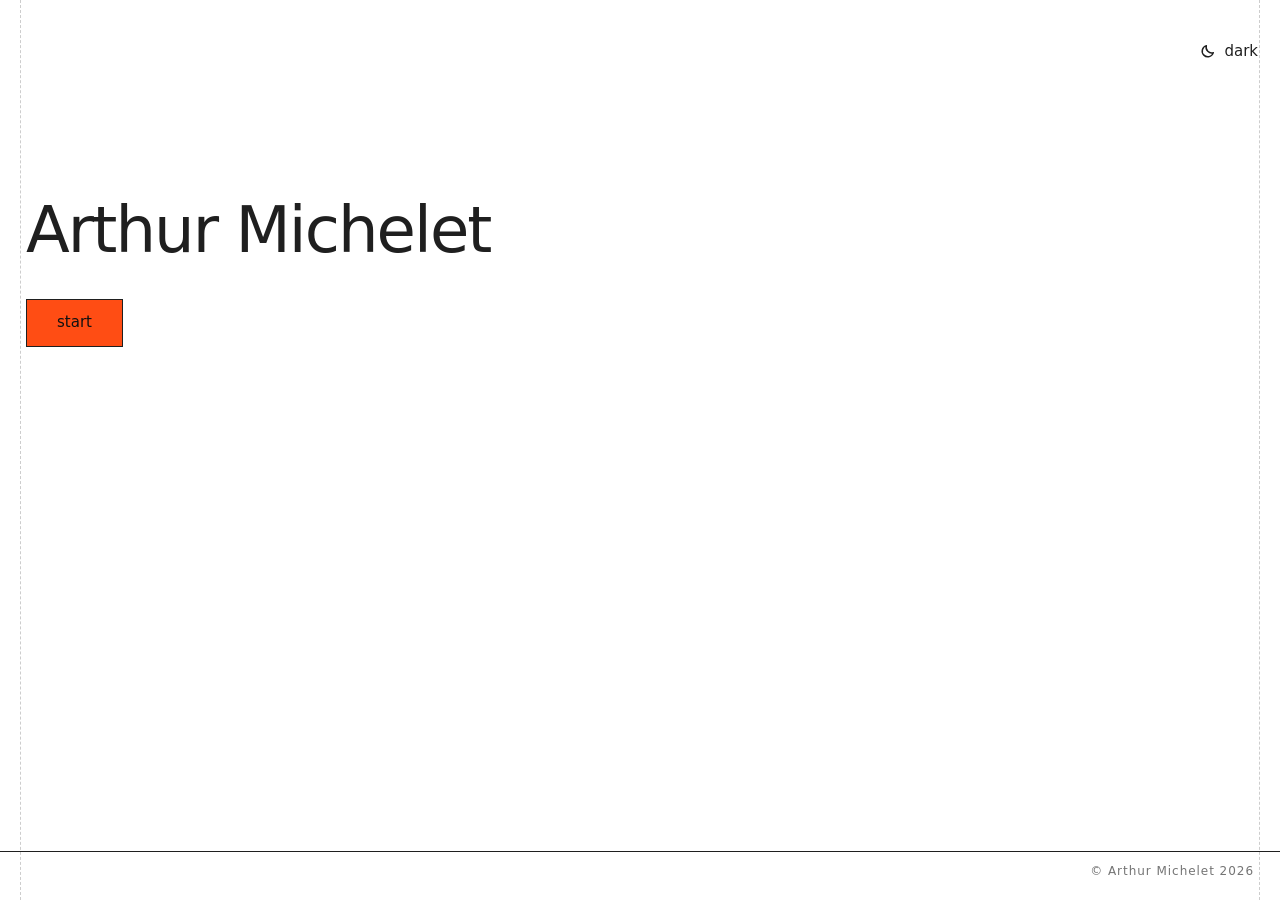
==== index.html @ 0ce4b93a "Update colours and fonts" ====
<!doctype html>
<html lang="en">
<script type="application/ld+json">{"@context": "https://schema.org", "@type": "Person", "name": "Arthur Michelet", "url": "https://arthurmichelet.com/", "jobTitle": "PhD candidate in history", "affiliation": {"@type": "CollegeOrUniversity", "name": "University of Lausanne"}, "sameAs": ["https://orcid.org/0009-0006-4593-6402", "https://github.com/arthurmichelet", "https://www.linkedin.com/in/arthur-michelet-aa4326248/"]}</script>
<head>
<meta charset="utf-8">
<meta name="viewport" content="width=device-width, initial-scale=1">
<title>Arthur Michelet</title>
<meta name="description" content="Arthur Michelet, PhD candidate in history at the University of Lausanne, researching the media activity of Swiss banks, 1870–2000 (digital humanities).">
<link rel="preconnect" href="https://api.fontshare.com"><link rel="preconnect" href="https://cdn.fontshare.com" crossorigin><link href="https://api.fontshare.com/v2/css?f[]=satoshi@300,400,500,700&f[]=gambetta@300,400,400i,500,600&display=swap" rel="stylesheet"><link rel="icon" href="/favicon.ico" sizes="48x48"><link rel="icon" type="image/png" href="/favicon.png" sizes="192x192"><link rel="apple-touch-icon" href="/apple-touch-icon.png">
<link rel="stylesheet" href="style.css">
<meta name="color-scheme" content="light dark"><script>(function(){var d=document.documentElement;try{var t=localStorage.getItem('theme');if(t==='dark'||t==='light')d.setAttribute('data-theme',t);}catch(e){}window.toggleTheme=function(){var dark=d.getAttribute('data-theme')?d.getAttribute('data-theme')==='dark':matchMedia('(prefers-color-scheme: dark)').matches;var n=dark?'light':'dark';d.setAttribute('data-theme',n);try{localStorage.setItem('theme',n);}catch(e){}};})();</script><link rel="stylesheet" href="theme-lab.css">
</head>
<body class="site home">
<header class="site-header"><a class="site-name" href="./">Arthur Michelet</a><div class="nav-row" data-nosnippet><a class="start" href="info">start</a><button type="button" class="theme-toggle" aria-label="switch between light and dark mode" onclick="toggleTheme()"><span class="to-dark"><svg width="16" height="16" viewBox="0 0 24 24" fill="none" stroke="currentColor" stroke-width="2.2" stroke-linejoin="round" aria-hidden="true"><path d="M20 14.5A8.5 8.5 0 0 1 9.5 4 8.5 8.5 0 1 0 20 14.5z"/></svg><span>dark</span></span><span class="to-light"><svg width="16" height="16" viewBox="0 0 24 24" fill="none" stroke="currentColor" stroke-width="2.2" stroke-linecap="round" aria-hidden="true"><circle cx="12" cy="12" r="4"/><path d="M12 2v2M12 20v2M2 12h2M20 12h2M4.9 4.9l1.4 1.4M17.7 17.7l1.4 1.4M4.9 19.1l1.4-1.4M17.7 6.3l1.4-1.4"/></svg><span>light</span></span></button></div></header>
<main data-page="home">

</main>
<footer class="site-footer"><p>© Arthur Michelet 2026</p></footer>
</body>
</html>
---- style.css ----
/* Site style, mirrors plot_style.py:
   bg #fafafa, text #333333, grid #e8e8e8,
   titles EB Garamond bold, body Google Sans Flex,
   pill badges = white fill, 1.2px #333333 border (see add_pill_title).
   Layout inspired by rubenros.nl: one column, name on top, nav underneath.
   Rules under ".site" only affect our own pages, not the converted notebooks;
   ".site-header" is shared by both. */

:root {
  --bg: #fafafa;
  --text: #333333;
  --grid: #e8e8e8;
  --rule: rgba(51, 51, 51, .28);   /* list rules: visible on the texture */
  --accent: #FF4D14;   /* highlight colour: change it here */
}

/* ── header: name, then navigation (all pages, incl. notebooks) ─────────── */
.site-header {
  max-width: 640px;
  margin: 0 auto;
  padding: 64px 24px 24px;
  font-family: 'Google Sans Flex', sans-serif;
  color: var(--text);
  box-sizing: border-box;
}
.site-header.wide { max-width: 1100px; }

.site-name {
  display: block;
  font-family: 'EB Garamond', serif;
  font-weight: 700;
  font-size: 2.4rem;
  line-height: 1.1;
  color: var(--text);
  text-decoration: none;
}

.site-header nav {
  display: flex;
  flex-wrap: wrap;
  gap: 8px 20px;
  margin-top: 12px;
  font-size: 1.1rem;
}
.site-header nav a { color: var(--text); text-decoration: none; }
.site-header nav a:hover,
.site-header nav a.current { color: var(--accent); }

/* ── page body (our own pages only) ─────────────────────────────────────── */
body.site {
  margin: 0;
  min-height: 100vh;
  color: var(--text);
  font-family: 'Google Sans Flex', sans-serif;
  font-size: 17px;
  line-height: 1.6;
  background: transparent;   /* the texture (body::before) shows through */
}
.site *, .site-header { box-sizing: border-box; }

/* grainy colour texture (made by make_background.py), fixed behind everything.
   Two layers: a repeating grain tile on top of a small, smooth colour image. */
html { background: #C0F3E2; }   /* shows instantly, before the images arrive */
body.site::before {
  content: "";
  position: fixed;
  inset: 0;
  z-index: -1;
  background:
    url("assets/grain.webp") 0 0 / 256px 256px repeat,
    #C0F3E2 url("assets/bg.webp") center / cover no-repeat;
}
@media (max-aspect-ratio: 1/1) {
  /* phones: the text spans the whole width, so soften the texture slightly */
  body.site::before {
    background:
      url("assets/grain.webp") 0 0 / 256px 256px repeat,
      linear-gradient(rgba(192, 243, 226, .2), rgba(192, 243, 226, .2)),
      #C0F3E2 url("assets/bg-portrait.webp") center / cover no-repeat;
  }
}

body.home .site-header { padding-top: 22vh; }

.site main {
  max-width: 640px;
  margin: 0 auto;
  padding: 0 24px 96px;
}
.site main.wide { max-width: 1100px; }

.site h1, .site h2 {
  font-family: 'EB Garamond', serif;
  font-weight: 700;
  line-height: 1.15;
  margin: 0;
}
.site h1 { font-size: 2rem; margin-bottom: 24px; }
.site h2 { font-size: 1.4rem; margin-top: 48px; }
.site h1 + h2 { margin-top: 0; }
.site h1.sr-only + h2 { margin-top: 0; }
/* page titles are kept for screen readers and search engines, but not shown */
.sr-only {
  position: absolute;
  width: 1px; height: 1px;
  margin: -1px; padding: 0;
  overflow: hidden;
  clip: rect(0 0 0 0);
  white-space: nowrap;
  border: 0;
}

.site p { margin: 0 0 16px; }
.site a { color: var(--text); text-decoration: none; }
.site main a:hover { color: var(--accent); }

/* contact: label / value */
dl.contact {
  display: grid;
  grid-template-columns: 7.5rem 1fr;
  gap: 6px 16px;
  margin: 16px 0 0;
}
dl.contact dt { opacity: .72; }
dl.contact dd { margin: 0; }

/* lists with thin rules, like the gridlines in the figures */
.site ul.items {
  list-style: none;
  margin: 16px 0 0;
  padding: 0;
  border-top: 1px solid var(--rule);
}
.site ul.items li {
  display: flex;
  align-items: center;
  justify-content: space-between;
  gap: 16px;
  padding: 12px 0;
  border-bottom: 1px solid var(--rule);
}

.entry { display: block; }
.entry-title { display: block; }
.meta { display: block; font-size: 15px; opacity: .78; }

.pills { display: flex; flex: none; gap: 8px; }
.pill {
  padding: 1px 12px;
  font-size: 13px;
  background: #fff;
  border: 1.2px solid var(--text);
  border-radius: 999px;
}
.site .pill { transition: color .2s, border-color .2s, transform 120ms ease-in-out, box-shadow 120ms ease-in-out; }
.site a.pill:hover { color: var(--accent); border-color: var(--accent); }

.empty { opacity: .65; margin-top: 16px; }

/* PNG viewer pages */
img.figure { display: block; max-width: 100%; height: auto; margin-top: 8px; }
.download { margin-top: 16px; font-size: 14px; }

@media (max-width: 520px) {
  .site-name { font-size: 2rem; }
  .site ul.items li { align-items: flex-start; flex-direction: column; gap: 8px; }
}

/* ── home: the "start" button ───────────────────────────────────────────── */
.site-header .start {
  display: inline-block;
  margin-top: 28px;
  padding: 8px 30px;
  font-size: 1.1rem;
  color: var(--text);
  background: #fff;
  border: 1.2px solid var(--text);
  border-radius: 999px;
  text-decoration: none;
  transition: color .2s, border-color .2s, transform 120ms ease-in-out, box-shadow 120ms ease-in-out;
}
.site-header .start:hover { color: var(--accent); border-color: var(--accent); }

/* ── ORCID link with logo (info page) ───────────────────────────────────── */
a.orcid { display: inline-flex; align-items: center; gap: 8px; }
.orcid-icon { flex: none; }

/* ── smooth page transitions ────────────────────────────────────────────────
   Cross-document view transitions: the page cross-fades and the name glides
   between its home position and the top. Supported by Chrome, Edge and
   Safari; other browsers simply switch pages instantly. */
@view-transition { navigation: auto; }

/* Names for the elements that glide between pages. Not given in Firefox: it does not play the
   transition, and naming elements there seems to slow down the first paint and scrolling. */
@supports not (-moz-appearance: none) {
  body.site::before { view-transition-name: page-bg; }   /* stays put while pages change: no flash */
  .site-name { view-transition-name: site-name; }
  .site-header nav { view-transition-name: site-nav; }
}

::view-transition-group(page-bg) { animation: none; }
::view-transition-old(page-bg) { display: none; }
::view-transition-new(page-bg) { animation: none; }

::view-transition-old(root),
::view-transition-new(root) { animation-duration: .4s; }
::view-transition-group(site-name),
::view-transition-group(site-nav) {
  animation-duration: .5s;
  animation-timing-function: cubic-bezier(.4, 0, .2, 1);
}

@media (prefers-reduced-motion: reduce) {
  @view-transition { navigation: none; }
}

/* Firefox: the page transition holds up scrolling for about half a second after each page change,
   so it is switched off there (pages simply switch instantly). */
@supports (-moz-appearance: none) {
  @view-transition { navigation: none; }
}

/* The vertical scrollbar is always there from the first frame, so a short page (publications) is
   exactly as wide as a long one (info, explore), and the scrollbar never appears late. */
html { overflow-y: scroll; }

/* ── "lifted" clickable pills ────────────────────────────────────────────────
   On hover the pill moves up and to the right while a solid dark copy stays
   where it was (the shadow is offset by the opposite amount), so the pill looks
   raised off the page. Pressing it drops it back. Idea from motherduck.com. */
@media (hover: hover) {
  .site-header .start:hover { transform: translate(5px, -5px); box-shadow: -5px 5px 0 var(--text); }
  .site .pill:hover         { transform: translate(3px, -3px); box-shadow: -3px 3px 0 var(--text); }
}
.site-header .start:active,
.site .pill:active {
  transform: none;
  box-shadow: none;
  transition-duration: 30ms;
}
@media (prefers-reduced-motion: reduce) {
  .site-header .start, .site .pill { transition: color .2s, border-color .2s; }
}
---- theme-lab.css ----
/* Lab look. Loaded after style.css, so style.css (the "classic" look) is untouched: set
   THEME = "classic" in content.py and rebuild to go back. Select this look with THEME = "lab".

   Inspired by the NotesLab theme (WordPress.com): warm grey page, a large light name, serif text
   with a geometric sans for headings and labels, dashed guide lines, one controlled accent;
   and by forensic-architecture.org: hairline rules, small uppercase labels, ruled grids of
   metadata, red index numbers on every entry, no shadows and no motion.
   Fonts: Satoshi (headings, labels, menu) and Gambetta (running text), both from Fontshare.
   The menu sits in a hairline box at the top right, like the NotesLab theme.
   Same lowercase titles and palette; the accent (--accent, orange) is used for the index
   numbers and for hover, the deep green for the active menu item. */

:root {
  --ink: #1f1f1f;
  --paper: #fff;
  --raised: #fff;
  --page: #fff;                   /* page (NotesLab's warm grey would be #eeece7) */
  --mint: #C0F3E2;                /* hover / highlight tint */
  --deep: #085041;                /* active menu item */
  --neon: #00FFA6;
  --line: rgba(31, 31, 31, .22);  /* row separators */
  --rule: var(--line);
  --muted: rgba(31, 31, 31, .62);
  --tag: #e4e2dd;                 /* non-clickable pills */
  --tag-text: #3a3a38;
  --bg-top: #e6e5e1; --bg-side: #b5b4af; --bg-label: #2d2d2b;   /* resting grey bricks */
  --on-accent: #111111;
  --head: 'Satoshi', system-ui, sans-serif;
  --body: 'Gambetta', Georgia, serif;
  color-scheme: light;
}

/* ── dark mode (system setting, or the switch in the header): the same palette, inverted ── */
@media (prefers-color-scheme: dark) {
  :root:not([data-theme="light"]) {
    --text: #ebfff8;
    --ink: #C0F3E2;
    --paper: #0a2b24;
    --raised: #06201a;
    --page: #04171a;
    --mint: #0f4a3c;
    --deep: #1D9E75;
    --line: rgba(192, 243, 226, .28);
    --rule: var(--line);
    --muted: rgba(217, 247, 236, .65);
    --tag: #33403c;
    --tag-text: #c3d3cd;
    --bg-top: #3a4a45; --bg-side: #26332f; --bg-label: #c9d6d1;
    color-scheme: dark;
  }
}
:root[data-theme="dark"] {
  --text: #d9f7ec;
  --ink: #C0F3E2;
  --paper: #0a2b24;
  --raised: #06201a;
  --page: #04171a;
  --mint: #0f4a3c;
  --deep: #1D9E75;
  --line: rgba(192, 243, 226, .28);
  --rule: var(--line);
  --muted: rgba(217, 247, 236, .65);
  --tag: #33403c;
  --tag-text: #d7e3de;
  --bg-top: #3a4a45; --bg-side: #26332f; --bg-label: #c9d6d1;
  color-scheme: dark;
}
:root[data-theme="light"] { color-scheme: light; }

/* ── page: one flat colour, dashed guide lines at the edges of the column (wide screens) ── */
html { background: var(--page); }
body.site::before { background: var(--page); }
body.site {
  font-family: var(--body);
  font-size: 17px;
  line-height: 1.7;
  color: var(--ink);
  --col: 1280px;                        /* the width between the dashed guide lines */
}
@media (min-width: 1160px) {
  body.site::after {
    content: "";
    position: fixed; top: 0; bottom: 0;
    left: max(20px, calc(50% - var(--col) / 2)); right: max(20px, calc(50% - var(--col) / 2));
    border-left: 1px dashed var(--line);
    border-right: 1px dashed var(--line);
    pointer-events: none;
  }
}
.site a { color: var(--ink); }

/* ── header: the menu in a hairline box at the top right, then the large light name ───── */
.site-header, .site-header.wide {
  display: flex; flex-direction: column;
  max-width: calc(var(--col) - 4px); padding: 36px 24px 0;
  color: var(--ink); font-family: var(--head);
}
.nav-row {
  order: -1;
  align-self: flex-end;
  display: flex; align-items: center;
  gap: 14px;
  max-width: 100%;
  margin: 0 0 44px;
  padding: 10px 12px;
  border: 1px solid var(--ink);
  background: var(--paper);           /* opaque, so the dashed guide line doesn't show through */
  position: relative; z-index: 1;
}
.site-name {
  font-family: var(--head);
  font-weight: 500;
  font-size: clamp(2.6rem, 6.4vw, 4rem);
  line-height: 1.02;
  letter-spacing: -.03em;
  color: var(--ink);
}
.site-header nav { margin-top: 0; gap: 4px; font-size: 15px; }
.site-header nav a {
  padding: 4px 14px;
  color: var(--ink);
  line-height: 1.5;
  transition: color .15s, background-color .15s;
}
.site-header nav a:hover { color: var(--accent); }
.site-header nav a.current { background: var(--deep); color: #fff; font-weight: 700; }
.site-header nav a.current:hover { color: var(--neon); }

.home-btn {                          /* the AM monogram (assets/monogram.png, transparent): first in the box, links to the start page */
  order: -2;
  display: inline-flex; align-items: center;
  padding: 0 8px 0 3px;
}
.home-btn img { display: block; width: 32px; height: 32px; transition: transform .15s; }   /* the monogram: no background, no border */
.home-btn:hover img { transform: scale(1.12); }
.home-btn:focus-visible { outline: 1px solid var(--accent); outline-offset: 3px; }
.theme-toggle {
  order: -1;                          /* first in the box, where NotesLab has its search icon */
  display: inline-flex; align-items: center;
  margin: 0;
  padding: 4px 4px;
  font: inherit; font-size: 15px; line-height: 1.5;
  color: var(--ink);
  background: none; border: 0;
  cursor: pointer;
  transition: color .15s;
}
.theme-toggle span { display: inline-flex; align-items: center; gap: 8px; }
.theme-toggle .to-light { display: none; }
.theme-toggle:hover { color: var(--accent); }
.theme-toggle:focus-visible { outline: 1px solid var(--accent); outline-offset: 3px; }
:root[data-theme="dark"] .theme-toggle .to-dark { display: none; }
:root[data-theme="dark"] .theme-toggle .to-light { display: inline-flex; }
@media (prefers-color-scheme: dark) {
  :root:not([data-theme="light"]) .theme-toggle .to-dark { display: none; }
  :root:not([data-theme="light"]) .theme-toggle .to-light { display: inline-flex; }
}
@media (min-width: 1160px) {            /* the box pokes out slightly past the dashed guide line */
  .site-header { --ext: min(72px, calc((100vw - min(var(--col) - 4px, 100vw)) / 2 + 6px)); }   /* how far past the column, never past the window */
  .nav-row { margin-right: calc(-1 * var(--ext)); }
}
@media (max-width: 520px) {
  .site-header, .site-header.wide { padding-top: 20px; }
  .theme-toggle span > span { display: none; }
  /* phone: the menu is a full-width bar, evenly spread, with finger-sized targets */
  .nav-row { align-self: stretch; justify-content: space-between; gap: 0; padding: 4px; margin-bottom: 28px; }
  .site-header nav { flex: 1; justify-content: space-around; gap: 0; }
  .site-header nav a { padding: 10px 8px; flex: 1; text-align: center; }
  .theme-toggle { padding: 10px 14px; }
}

/* home: the start button */
.site-header .start {
  margin-top: 36px;
  padding: 10px 30px;
  font-family: var(--head);
  font-size: 15px;
  color: var(--on-accent);
  background: var(--accent);
  border: 1px solid var(--ink);
  border-radius: 0;
  transition: color .15s, background-color .15s;
}
.site-header .start:hover { color: var(--paper); background: var(--ink); border-color: var(--ink); }
.site-header:has(.start) .nav-row { display: contents; }     /* home: the switch top right, the start button under the name */
.site-header:has(.start) { position: relative; }
.site-header:has(.start) .theme-toggle { position: absolute; top: 36px; right: 24px; }
.site-header:has(.start) .start { align-self: flex-start; }
@media (min-width: 1160px) { .site-header:has(.start) .theme-toggle { right: calc(24px - var(--ext)); } }   /* ...and past the guide line, like the menu box */

/* ── main: no panel, the page is the sheet ─────────────────────────────────────── */
.site main {
  width: calc(100% - 48px);
  max-width: calc(var(--col) - 52px);
  margin: 0 auto 96px;
  padding: 8px 0 0;
  background: none; border: 0; box-shadow: none; border-radius: 0;
  counter-reset: viz nb;
}
.site main.bare, .site main.wide { max-width: calc(var(--col) - 52px); }
body.home main { display: none; }
.site p:first-child { margin-top: 0; }
.site main > p { max-width: 68ch; }

/* ── titles: a hairline rule and a small uppercase label, set to the right ── */
.site h1, .site h2, .site h3 { font-family: var(--head); font-weight: 500; color: var(--ink); }
.site h2 {
  display: flex; align-items: baseline; justify-content: flex-end; gap: 14px;   /* the label sits at the right end of its rule */
  margin: 52px 0 0;
  text-align: right;
  padding-top: 10px;
  border-top: 1px solid var(--ink);
  font-size: 12px; line-height: 1.4; font-weight: 700;
  letter-spacing: .1em;
  text-transform: uppercase;
}
.site main.bare h2 { margin-top: 52px; }
/* the rule above a section runs the full width of the window (the column is centred, so 50% is the middle of the screen) */
body.site { overflow-x: clip; }
.site main > h2 { position: relative; border-top: 0; }
.site main > h2::before {
  content: "";
  position: absolute; top: 0; left: 50%;
  width: 100vw; margin-left: -50vw; height: 1px;
  background: var(--ink);
}
/* the first title keeps its rule, a little closer to the name */
.site h2:first-child, .site h1.sr-only + h2, .site main.bare h1.sr-only + h2 { margin-top: 30px; }
.viewer-side h2:first-of-type { margin-top: 0; }

/* the introduction on the info page: serif text a little larger than body text, starting under the name,
   with a vertical "about" label in the space on its left */
.site main[data-page="info"] > p:first-of-type {
  position: relative;
  max-width: none;                      /* runs to the right edge of the column, like the titles and rules */
  margin: 8px 0 8px;
  padding-left: 40px;
  font-size: 19px; line-height: 1.7;
}
.site main[data-page="info"] > p:first-of-type::before {
  content: "about";
  position: absolute; left: 0; top: .5em;
  writing-mode: vertical-rl; transform: rotate(180deg);   /* reads bottom to top */
  font-family: var(--head); font-weight: 700;
  -webkit-text-stroke: .6px currentColor;   /* a touch heavier than Satoshi Bold, without loading another weight */
  font-size: 12px; line-height: 1; letter-spacing: .1em; text-transform: uppercase;
}
@media (max-width: 700px) {
  .site main[data-page="info"] > p:first-of-type { padding: 0; font-size: 17px; }
  .site main[data-page="info"] > p:first-of-type::before { display: none; }
}

/* links: thin underline, accent on hover */
.site main p a:not(.pill), .site .card-text a, .site .viewer-side li a {
  text-decoration: underline; text-decoration-thickness: 1px; text-underline-offset: 3px;
}
.site main p a:not(.pill):hover, .site .card-text a:hover, .site .viewer-side li a:hover,
.site main a:hover { color: var(--accent); }

/* ── contact: a ruled grid of small labels and values ──────────────────────── */
dl.contact {
  display: grid;
  grid-template-columns: 9rem 1fr;
  gap: 0;
  margin: 0;
  border: 0;
  background: none;
}
dl.contact dt, dl.contact dd {
  margin: 0;
  padding: 11px 0;
  border-bottom: 1px solid var(--line);
}
dl.contact dt, dl.contact dd { display: flex; align-items: center; flex-wrap: wrap; }
dl.contact dt {
  opacity: 1; color: var(--muted);
  font-family: var(--head);
  font-size: 11px; letter-spacing: .1em; text-transform: uppercase;
}
dl.contact dd { font-family: var(--head); font-size: 15.5px; }
dl.contact dt:hover, dl.contact dd:hover { background: none; }
dl.contact dt:nth-last-of-type(1), dl.contact dd:last-of-type { border-bottom: 0; }
@media (max-width: 520px) {
  dl.contact { grid-template-columns: 1fr; }
  dl.contact dt { padding-bottom: 0; border-bottom: 0; }
}

/* ── lists (grants, publications): ruled rows ─────────────────────────────────── */
.site ul.items { margin: 0; border: 0; background: none; }
.site ul.items li {
  padding: 13px 8px 13px 0;
  border-bottom: 1px solid var(--line);
  /* the hover highlight spreads across the whole page width but never above or below the row:
     the clip is always on (not only on hover), so nothing leaks while the colour fades */
  box-shadow: 0 0 0 100vmax transparent;
  clip-path: inset(0 -100vmax);
  transition: background-color .12s, box-shadow .12s;
}
.site ul.items li:hover {
  background: var(--mint);
  box-shadow: 0 0 0 100vmax var(--mint);
}
.site ul.items li:last-child { border-bottom: 0; }          /* the last row has no rule under it */
.site .entry-title { font-size: 16px; }
.meta { font-family: var(--head); font-size: 12.5px; letter-spacing: .02em; opacity: .7; }
.empty { opacity: .65; margin-top: 14px; }

/* ── pills: hairline tags ─────────────────────────────────────────────────── */
.pill {
  padding: 1px 10px;
  font-family: var(--head);
  font-size: 12px; letter-spacing: .03em;
  border: 1px solid var(--ink);
  border-radius: 0;
  background: var(--raised);
  color: var(--ink);
}
span.pill { background: var(--tag); color: var(--tag-text); border-color: transparent; }
.site a.pill:hover { color: var(--paper); background: var(--ink); border-color: var(--ink); }

/* ── publications: Chicago-style references ───────────────────────────────── */
.site .ref { display: block; font-size: 16px; line-height: 1.6; padding-left: 1.5em; text-indent: -1.5em; }
.site .ref em { font-style: italic; }
.site a.ref-url { overflow-wrap: anywhere; text-decoration: underline; text-decoration-thickness: 1px; text-underline-offset: 3px; }
.site a.ref-url:hover { color: var(--accent); }

/* ── explore: ruled cards, each with an orange code (v.01 visualisations, n.01 notebooks) ───────────────────────── */
.cards {
  display: grid;
  grid-template-columns: repeat(auto-fill, minmax(300px, 1fr));
  gap: 24px;
  margin-top: 22px;
}
.card {
  position: relative;
  display: flex; flex-direction: column;
  padding: 0;
  background: var(--raised);
  border: 1px solid var(--ink);
  border-radius: 0;
}
.card:hover { background: var(--mint); }
.site .card-title {
  margin: 0;
  padding: 14px 58px 10px 16px;
  font-size: 18px; font-weight: 500; line-height: 1.3;
}
.site .card-title::before {
  display: block; margin-bottom: 5px;
  color: var(--accent);
  font-size: 11px; font-weight: 500; letter-spacing: .1em;
}
.site .card-plot .card-title::before { counter-increment: viz; content: "v." counter(viz, decimal-leading-zero); }
.site .card-notebook .card-title::before { counter-increment: nb; content: "n." counter(nb, decimal-leading-zero); }
.site .card-title a:hover { color: var(--accent); }
.card-icon {
  position: absolute; top: 0; right: 0;
  display: grid; place-items: center;
  width: 46px; height: 46px;
  color: var(--ink);
  border-left: 1px solid var(--ink);
  border-bottom: 1px solid var(--ink);
  background: var(--paper);
}
.card-text { margin: 0; padding: 4px 16px 16px; font-size: 15px; line-height: 1.6; }
.card-preview {
  display: block;
  aspect-ratio: 16 / 10;
  overflow: hidden;
  border-top: 1px solid var(--ink);
  border-bottom: 1px solid var(--ink);
  background: #fff;
}
.card-preview img { display: block; width: 100%; height: 100%; object-fit: cover; object-position: top left; }
.card-links { display: flex; flex-wrap: wrap; gap: 10px; margin-top: auto; padding: 12px 16px; }
.card-text + .card-links { border-top: 1px solid var(--ink); }
.card-preview + .card-links { margin-top: 0; }

/* ── viewer page: figure or notebook on the left, description + methodology on the right ── */
.viewer { display: grid; grid-template-columns: minmax(0, 1fr) 340px; grid-template-rows: auto 1fr; gap: 0 32px; align-items: start; margin-top: 8px; }
.viewer-frame { border: 0; border-radius: 0; background: #fff; grid-column: 1; grid-row: 2; }
.viewer-frame iframe { display: block; width: 100%; height: clamp(520px, 78vh, 940px); border: 0; background: #fff; }
.viewer-side { position: sticky; top: 24px; grid-column: 2; grid-row: 2; }
.site .viewer-title { grid-column: 1; grid-row: 1; margin: 0 0 6px; font-size: 24px; font-weight: 400; line-height: 1.25; }
.viewer-side h2 { margin-top: 28px; }
.viewer-side p, .viewer-side li { font-size: 15px; line-height: 1.65; }
.viewer-side ul.plain { margin: 0; padding-left: 1.1em; }
.viewer-side ul.plain li { margin-bottom: 8px; }
.viewer-licence { margin-top: 18px; font-size: 0.78rem; line-height: 1.5; opacity: 0.7; }
.viewer-licence a { color: inherit; text-decoration: underline; text-underline-offset: 2px; }
.viewer-links { display: flex; flex-wrap: wrap; gap: 10px; margin-top: 28px; }
@media (max-width: 860px) {
  .viewer { grid-template-columns: 1fr; grid-template-rows: none; row-gap: 24px; }
  .site .viewer-title, .viewer-frame, .viewer-side { grid-column: 1; grid-row: auto; }
  .viewer-side { position: static; }
  .viewer-frame iframe { height: 70vh; }
}
.viewer-frame[data-w]{overflow:hidden}
.viewer-frame[data-w] iframe{height:auto;max-width:none;transform-origin:0 0}

/* ── research interests: stacked bricks (info page) ────────────────────────────
   Same construction as the retro looks, drawn with hairlines. Grey at rest; hovering a slab or its
   box colours both and thickens the thread; the box lifts with a hard offset shadow. */
.bricks { position: relative; margin-top: 18px; padding: 34px 0 124px; }
.brick {
  position: relative; height: 104px;
  --cur-t: var(--bg-top); --cur-s: var(--bg-side);
  --cur-label: var(--bg-label); --cur-box: var(--raised); --cur-line: var(--ink);
}
.brick:has(.shape:hover, .brick-box:hover) {
  --cur-t: var(--top); --cur-s: var(--side);
  --cur-label: #fff; --cur-box: var(--top); --cur-line: var(--side);
}
@media (hover: none) {
  .brick { --cur-t: var(--top); --cur-s: var(--side); --cur-label: #fff; --cur-box: var(--top); --cur-line: var(--side); }
}
.brick-slab {
  position: absolute; left: 50%; top: 0;
  width: 320px; height: 184px; margin-left: -160px;
  overflow: visible; pointer-events: none;
}
.brick-slab .shape { pointer-events: auto; }
.brick-slab .outline { fill: none; stroke: var(--ink); stroke-width: 3; stroke-linejoin: round; }
.brick-slab .side { fill: var(--cur-s); stroke: none; }
.brick-slab .top { fill: var(--cur-t); stroke: var(--ink); stroke-width: 1.5; stroke-linejoin: round; }
.brick-slab .bevel { fill: none; stroke: rgba(255, 255, 255, .4); stroke-width: 1.5; pointer-events: none; }
.brick-slab text {
  fill: var(--cur-label); text-anchor: middle; pointer-events: none;
  font: 700 12px 'Satoshi', system-ui, sans-serif;
  letter-spacing: .14em;
}
.brick-slab .side, .brick-slab .top { transition: fill 120ms; }

.brick-side {
  position: absolute;
  top: calc(74px + var(--dy));
  width: calc(50% - 131px - var(--gap));
  transform: translateY(-50%);
}
.brick-left .brick-side { left: 0; }
.brick-right .brick-side { right: 0; }
.brick-line { position: absolute; overflow: visible; pointer-events: none; }
.brick-line path { fill: none; stroke: var(--cur-line); stroke-width: 1.5; transition: stroke-width 120ms; }
.brick:has(.shape:hover, .brick-box:hover) .brick-line path { stroke-width: 3; }
.brick-left .brick-line { left: 100%; }
.brick-right .brick-line { right: 100%; transform: scaleX(-1); }

.brick-box {
  position: relative; margin: 0; padding: 10px; list-style: none;
  display: grid; gap: 6px;
  background: var(--cur-box);
  border: 1px solid var(--ink);
  border-radius: 0;
  transition: transform 120ms ease-in-out, box-shadow 120ms ease-in-out, background-color 120ms;
}
@media (hover: hover) {                         /* the slab stays put; the box lifts and pops out with an offset shadow, as in the retro look */
  .brick:has(.shape:hover, .brick-box:hover) .brick-box { transform: translate(6px, -6px); box-shadow: -12px 12px 0 var(--ink); }
  .brick-right:has(.shape:hover, .brick-box:hover) .brick-box { transform: translate(-6px, -6px); box-shadow: 12px 12px 0 var(--ink); }
}
.brick-box li {
  padding: 5px 10px;
  font-family: var(--head);
  font-size: 13.5px; line-height: 1.4;
  background: var(--paper);
  border: 1px solid var(--ink);
  border-radius: 0;
}
@media (prefers-reduced-motion: reduce) { .brick-box, .brick-line path, .brick-slab .side, .brick-slab .top, .site ul.items li { transition: none; } }

@media (max-width: 860px) {
  .bricks { padding: 0; }
  .brick { height: auto; margin-bottom: 24px; }
  .brick-slab { position: relative; left: auto; display: block; width: 280px; height: 161px; margin: 0 auto 6px; }
  .brick-side { position: relative; top: auto; width: auto; transform: none; }
  .brick-line { display: none; }
}

/* ── phones: slightly smaller text, tighter rhythm ────────────────────────────── */
@media (max-width: 520px) {
  body.site { font-size: 16px; line-height: 1.6; }
  .site-name { font-size: 2.3rem; }
  .site main { width: calc(100% - 40px); margin-bottom: 64px; }
  .site-header, .site-header.wide { padding-left: 20px; padding-right: 20px; }
  .site h2, .site main.bare h2 { margin-top: 40px; font-size: 11px; }
  .site h2:first-child, .site h1.sr-only + h2, .site main.bare h1.sr-only + h2 { margin-top: 24px; }
  .site main[data-page="info"] > p:first-of-type { font-size: 16.5px; line-height: 1.6; }
  .site .ref { font-size: 15.5px; line-height: 1.55; padding-left: 1em; text-indent: -1em; }
  .site ul.items li { padding: 12px 0; }
  .site ul.items li .pill, .site ul.items li span.pill { margin-top: 8px; }
  dl.contact dt { padding-top: 12px; }
  dl.contact dd { padding-top: 2px; padding-bottom: 12px; }
  .viewer { gap: 24px; }
  .site-header:has(.start) .theme-toggle { top: 14px; right: 6px; }
}

/* ── the menu stays on screen while scrolling (every page but the start page) ──────────────
   The box is fixed in the same spot it has at the top of the page; the header keeps its room. */
.site-header:not(:has(.start)) { padding-top: 134px; }
.site-header:not(:has(.start)) .nav-row {
  position: fixed; z-index: 50;
  top: 36px; margin: 0;
  right: calc((100% - min(var(--col) - 4px, 100%)) / 2 + 24px - var(--ext, 0px));   /* where it sits in the column */
}
@media (max-width: 520px) {
  .site-header:not(:has(.start)), .site-header.wide:not(:has(.start)) { padding-top: 100px; }
  .site-header:not(:has(.start)) .nav-row { top: 20px; left: 20px; right: 20px; }
}

/* ...except on the notebook and visualisation pages (the ones opened from an explore card): there the menu scrolls away with the page */
body:has(main.viewer-page) .site-header.wide { padding-top: 36px; }
body:has(main.viewer-page) .site-header .nav-row {
  position: relative; z-index: 1;
  top: auto; left: auto; right: auto;
  margin: 0 0 44px;
}
@media (min-width: 1160px) { body:has(main.viewer-page) .site-header .nav-row { margin-right: calc(-1 * var(--ext)); } }
@media (max-width: 520px) {
  body:has(main.viewer-page) .site-header.wide { padding-top: 20px; }
  body:has(main.viewer-page) .site-header .nav-row { margin-bottom: 28px; }
}

/* ── footer: a full-width rule and the copyright line, right-aligned like the section titles ── */
.site-footer {
  position: relative;
  width: calc(100% - 48px); max-width: calc(var(--col) - 52px);
  margin: 0 auto; padding: 12px 0 28px;
}
.site-footer::before {
  content: "";
  position: absolute; top: 0; left: 50%;
  width: 100vw; margin-left: -50vw; height: 1px;
  background: var(--ink);
}
.site-footer p {
  margin: 0; text-align: right;
  font-family: var(--head); font-size: 12px; line-height: 1.4; letter-spacing: .08em;
  color: var(--muted);
}
body.home .site-footer { position: fixed; left: 0; right: 0; bottom: 0; width: auto; max-width: none; margin: 0; padding: 12px 24px 20px; }
body.home .site-footer::before { margin-left: 0; left: 0; width: 100%; }
body.home .site-footer p { max-width: calc(var(--col) - 52px); margin: 0 auto; }
@media (max-width: 520px) { .site-footer { width: calc(100% - 40px); } body.home .site-footer { padding: 12px 20px 16px; } }

/* selected text: orange, with dark text on it */
::selection { background: var(--accent); color: var(--on-accent); }
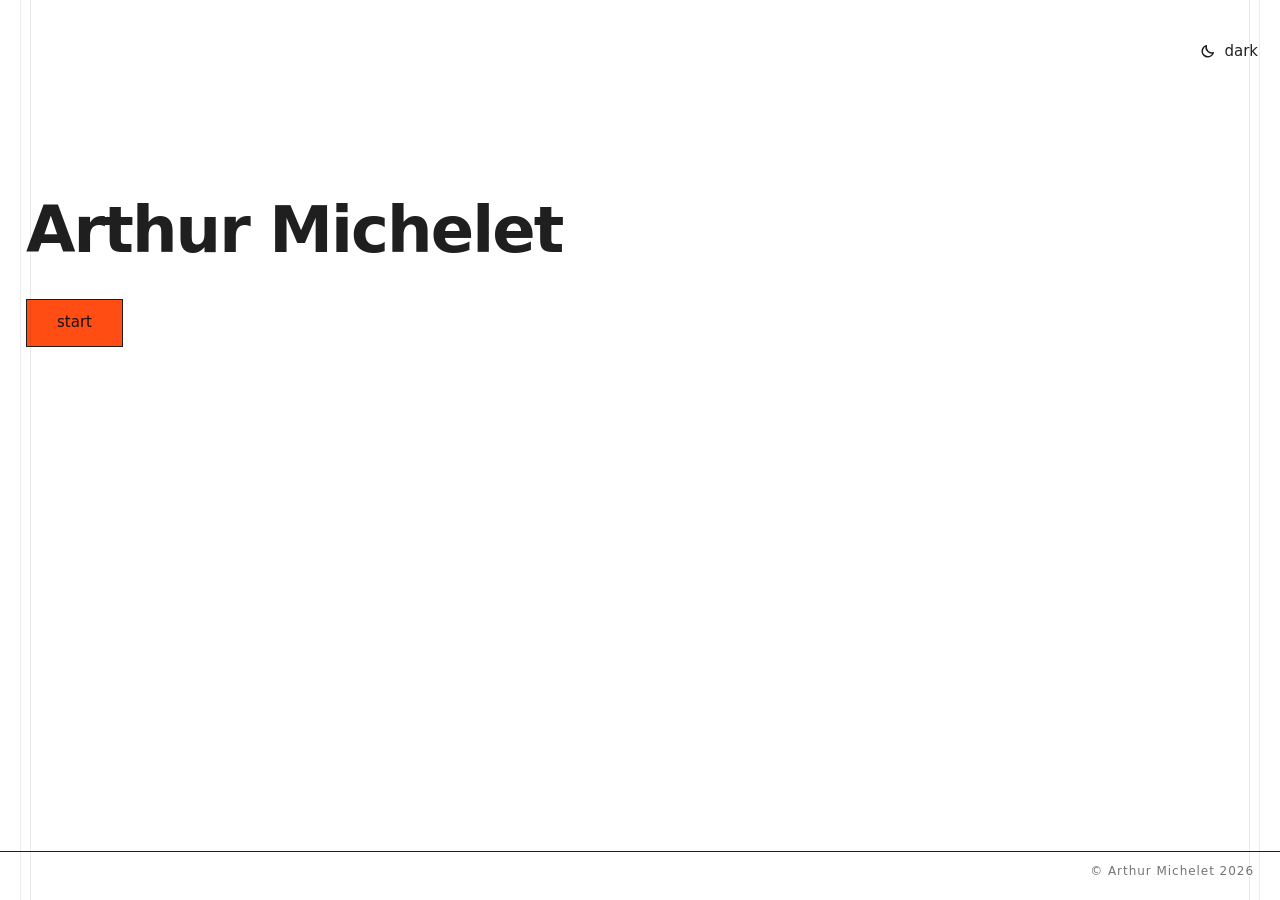
==== commit 6152e592: "Update colours and fonts" ====
--- a/index.html
+++ b/index.html
@@ -6,7 +6,7 @@
 <meta name="viewport" content="width=device-width, initial-scale=1">
 <title>Arthur Michelet</title>
 <meta name="description" content="Arthur Michelet, PhD candidate in history at the University of Lausanne, researching the media activity of Swiss banks, 1870–2000 (digital humanities).">
-<link rel="preconnect" href="https://api.fontshare.com"><link rel="preconnect" href="https://cdn.fontshare.com" crossorigin><link href="https://api.fontshare.com/v2/css?f[]=satoshi@300,400,500,700&f[]=gambetta@300,400,400i,500,600&display=swap" rel="stylesheet"><link rel="icon" href="/favicon.ico" sizes="48x48"><link rel="icon" type="image/png" href="/favicon.png" sizes="192x192"><link rel="apple-touch-icon" href="/apple-touch-icon.png">
+<link rel="preconnect" href="https://api.fontshare.com"><link rel="preconnect" href="https://cdn.fontshare.com" crossorigin><link rel="preconnect" href="https://fonts.googleapis.com"><link rel="preconnect" href="https://fonts.gstatic.com" crossorigin><link href="https://api.fontshare.com/v2/css?f[]=satoshi@300,400,500,700&display=swap" rel="stylesheet"><link href="https://fonts.googleapis.com/css2?family=Playfair+Display:ital,wght@0,400..700;1,400..700&display=swap" rel="stylesheet"><link rel="icon" href="/favicon.ico" sizes="48x48"><link rel="icon" type="image/png" href="/favicon.png" sizes="192x192"><link rel="apple-touch-icon" href="/apple-touch-icon.png">
 <link rel="stylesheet" href="style.css">
 <meta name="color-scheme" content="light dark"><script>(function(){var d=document.documentElement;try{var t=localStorage.getItem('theme');if(t==='dark'||t==='light')d.setAttribute('data-theme',t);}catch(e){}window.toggleTheme=function(){var dark=d.getAttribute('data-theme')?d.getAttribute('data-theme')==='dark':matchMedia('(prefers-color-scheme: dark)').matches;var n=dark?'light':'dark';d.setAttribute('data-theme',n);try{localStorage.setItem('theme',n);}catch(e){}};})();</script><link rel="stylesheet" href="theme-lab.css">
 </head>
--- a/theme-lab.css
+++ b/theme-lab.css
@@ -5,7 +5,7 @@
    with a geometric sans for headings and labels, dashed guide lines, one controlled accent;
    and by forensic-architecture.org: hairline rules, small uppercase labels, ruled grids of
    metadata, red index numbers on every entry, no shadows and no motion.
-   Fonts: Satoshi (headings, labels, menu) and Gambetta (running text), both from Fontshare.
+   Fonts: Satoshi (headings, labels, menu; Fontshare) and Playfair Display (running text; Google Fonts).
    The menu sits in a hairline box at the top right, like the NotesLab theme.
    Same lowercase titles and palette; the accent (--accent, orange) is used for the index
    numbers and for hover, the deep green for the active menu item. */
@@ -15,9 +15,9 @@
   --paper: #fff;
   --raised: #fff;
   --page: #fff;                   /* page (NotesLab's warm grey would be #eeece7) */
-  --mint: #C0F3E2;                /* hover / highlight tint */
+  --mint: #ff4f1478;                /* hover / highlight tint C0F3E2 ff4f1465*/
   --deep: #085041;                /* active menu item */
-  --neon: #00FFA6;
+  --neon: #00FFA6;                /* 00FFA6 */
   --line: rgba(31, 31, 31, .22);  /* row separators */
   --rule: var(--line);
   --muted: rgba(31, 31, 31, .62);
@@ -26,7 +26,7 @@
   --bg-top: #e6e5e1; --bg-side: #b5b4af; --bg-label: #2d2d2b;   /* resting grey bricks */
   --on-accent: #111111;
   --head: 'Satoshi', system-ui, sans-serif;
-  --body: 'Gambetta', Georgia, serif;
+  --body: 'Playfair Display', Georgia, serif;
   color-scheme: light;
 }
 
@@ -82,8 +82,13 @@
     content: "";
     position: fixed; top: 0; bottom: 0;
     left: max(20px, calc(50% - var(--col) / 2)); right: max(20px, calc(50% - var(--col) / 2));
-    border-left: 1px dashed var(--line);
-    border-right: 1px dashed var(--line);
+    /* two thin lines on each side, with a gap between them */
+    background:
+      linear-gradient(var(--line), var(--line)) left 0 top 0 / 1px 100% no-repeat,
+      linear-gradient(var(--line), var(--line)) left 10px top 0 / 1px 100% no-repeat,
+      linear-gradient(var(--line), var(--line)) right 0 top 0 / 1px 100% no-repeat,
+      linear-gradient(var(--line), var(--line)) right 10px top 0 / 1px 100% no-repeat;
+    opacity: .4;
     pointer-events: none;
   }
 }
@@ -109,7 +114,7 @@
 }
 .site-name {
   font-family: var(--head);
-  font-weight: 500;
+  font-weight: 900;
   font-size: clamp(2.6rem, 6.4vw, 4rem);
   line-height: 1.02;
   letter-spacing: -.03em;
@@ -123,8 +128,8 @@
   transition: color .15s, background-color .15s;
 }
 .site-header nav a:hover { color: var(--accent); }
-.site-header nav a.current { background: var(--deep); color: #fff; font-weight: 700; }
-.site-header nav a.current:hover { color: var(--neon); }
+.site-header nav a.current { background: #FF4D14; color: #fff; font-weight: 700; }
+.site-header nav a.current:hover { color: #fff; }
 
 .home-btn {                          /* the AM monogram (assets/monogram.png, transparent): first in the box, links to the start page */
   order: -2;
@@ -543,3 +548,21 @@
 
 /* selected text: orange, with dark text on it */
 ::selection { background: var(--accent); color: var(--on-accent); }
+
+/* ── name: on every page but the start and info pages it is small, at the top left, level with the menu ── */
+body.site:not(.home) .site-header:not(:has(a.current[href="info"])) { position: relative; padding-top: 112px; }
+body.site:not(.home) .site-header:not(:has(a.current[href="info"])) .site-name {
+  position: absolute; top: 52px; left: 24px;
+  font-size: 1.5rem; line-height: 1; letter-spacing: -.02em;
+}
+body.site:not(.home):has(main.viewer-page) .site-header:not(:has(a.current[href="info"])) { padding-top: 36px; }
+@media (max-width: 520px) {
+  /* little room beside the menu: the name sits just under it, still at the left */
+  body.site:not(.home) .site-header:not(:has(a.current[href="info"])),
+  body.site:not(.home) .site-header.wide:not(:has(a.current[href="info"])) { padding-top: 132px; }
+  body.site:not(.home) .site-header:not(:has(a.current[href="info"])) .site-name { top: 92px; left: 20px; font-size: 1.35rem; }
+  body.site:not(.home):has(main.viewer-page) .site-header:not(:has(a.current[href="info"])),
+  body.site:not(.home):has(main.viewer-page) .site-header.wide:not(:has(a.current[href="info"])) { padding-top: 20px; }
+  body.site:not(.home):has(main.viewer-page) .site-header:not(:has(a.current[href="info"])) .site-name { top: 92px; }
+  body:has(main.viewer-page) .site-header:not(:has(a.current[href="info"])) .nav-row { margin-bottom: 64px; }
+}
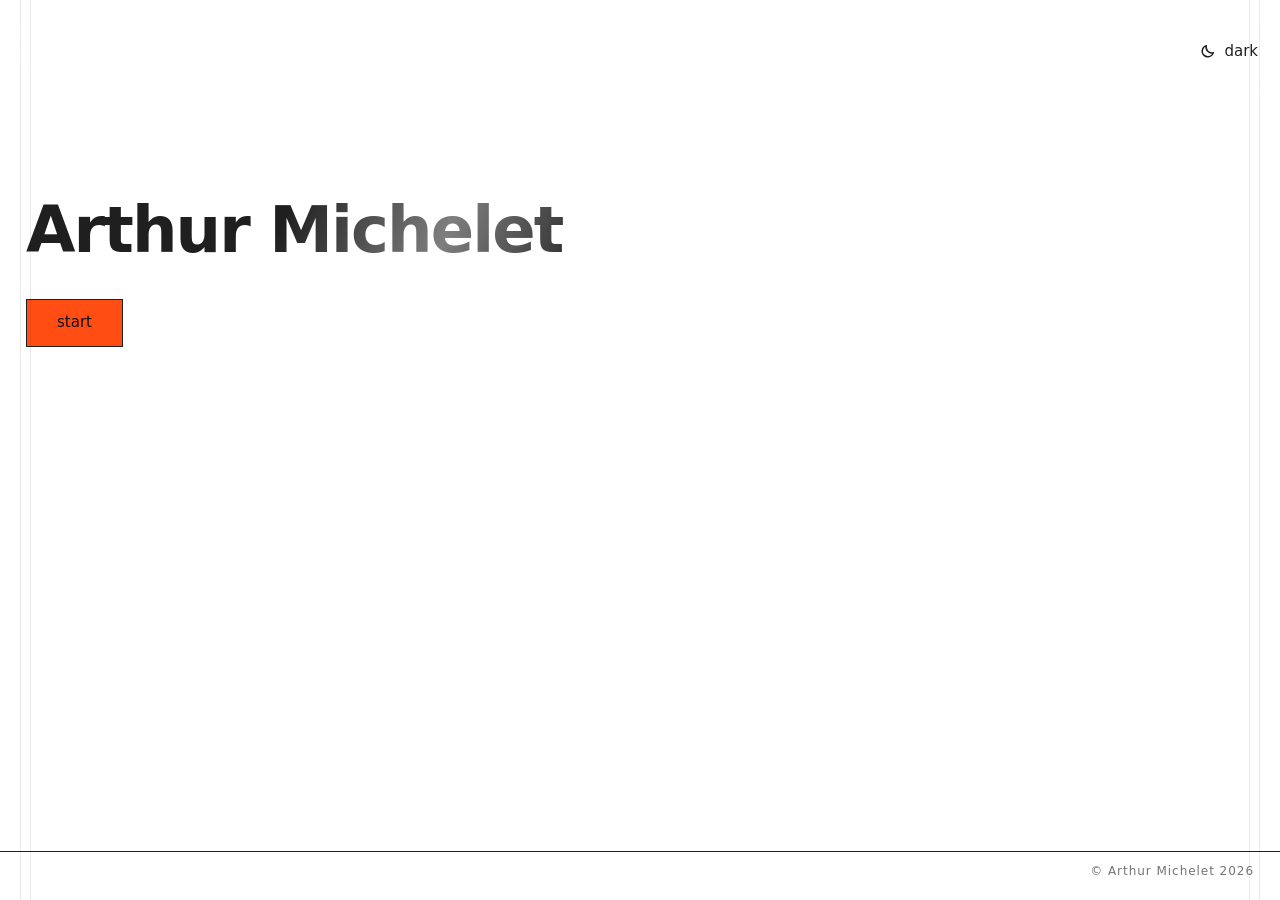
==== commit b263e67e: "Liquid glass menu, Playfair body font, small name, double guide lines" ====
--- a/index.html
+++ b/index.html
@@ -16,5 +16,6 @@
 
 </main>
 <footer class="site-footer"><p>© Arthur Michelet 2026</p></footer>
+<script src="assets/glass.js" defer></script>
 </body>
 </html>
--- a/theme-lab.css
+++ b/theme-lab.css
@@ -14,7 +14,7 @@
   --ink: #1f1f1f;
   --paper: #fff;
   --raised: #fff;
-  --page: #fff;                   /* page (NotesLab's warm grey would be #eeece7) */
+  --page: #FFFFFF;                   /* page (NotesLab's warm grey would be #eeece7) */
   --mint: #ff4f1478;                /* hover / highlight tint C0F3E2 ff4f1465*/
   --deep: #085041;                /* active menu item */
   --neon: #00FFA6;                /* 00FFA6 */
@@ -566,3 +566,92 @@
   body.site:not(.home):has(main.viewer-page) .site-header:not(:has(a.current[href="info"])) .site-name { top: 92px; }
   body:has(main.viewer-page) .site-header:not(:has(a.current[href="info"])) .nav-row { margin-bottom: 64px; }
 }
+
+/* ── liquid glass menu: frosted blur everywhere; assets/glass.js adds real edge refraction in Chromium browsers ── */
+body.site .site-header .nav-row {
+  background: linear-gradient(135deg, rgba(255,255,255,.55) 0%, rgba(255,255,255,.22) 45%, rgba(255,255,255,.38) 100%);
+  -webkit-backdrop-filter: blur(7px) saturate(2) brightness(1.06);
+  backdrop-filter: blur(7px) saturate(2) brightness(1.06);
+  border: 1px solid rgba(255,255,255,.65);
+  border-radius: 20px;
+  box-shadow:
+    0 14px 38px rgba(20,20,20,.16),
+    0 2px 6px rgba(20,20,20,.12),
+    inset 0 2px 0 rgba(255,255,255,1),
+    inset 0 -2px 0 rgba(255,255,255,.55),
+    inset 2px 0 2px rgba(255,255,255,.7),
+    inset -2px 0 2px rgba(255,255,255,.5),
+    inset 0 -8px 14px -6px rgba(20,20,20,.07),
+    inset 0 8px 14px -8px rgba(255,255,255,.55);
+  overflow: hidden;
+}
+body.site .site-header .nav-row::before {         /* soft specular sheen across the top */
+  content: ""; position: absolute; inset: 0; border-radius: inherit; pointer-events: none;
+  background: linear-gradient(180deg, rgba(255,255,255,.55) 0%, rgba(255,255,255,0) 48%);
+  opacity: .55;
+}
+.site-header nav a { border-radius: 12px; position: relative; }
+@media (prefers-color-scheme: dark) {
+  :root:not([data-theme="light"]) body.site .site-header .nav-row {
+    background: linear-gradient(135deg, rgba(255,255,255,.16) 0%, rgba(255,255,255,.05) 45%, rgba(255,255,255,.10) 100%);
+    border-color: rgba(255,255,255,.22);
+    box-shadow: 0 10px 30px rgba(0,0,0,.45), inset 0 1.5px 0 rgba(255,255,255,.35), inset 0 -1.5px 0 rgba(255,255,255,.08);
+  }
+}
+:root[data-theme="dark"] body.site .site-header .nav-row {
+  background: linear-gradient(135deg, rgba(255,255,255,.16) 0%, rgba(255,255,255,.05) 45%, rgba(255,255,255,.10) 100%);
+  border-color: rgba(255,255,255,.22);
+  box-shadow: 0 10px 30px rgba(0,0,0,.45), inset 0 1.5px 0 rgba(255,255,255,.35), inset 0 -1.5px 0 rgba(255,255,255,.08);
+}
+
+/* the frosted version (browsers without the refraction: Safari, Firefox): more gloss and tint to make up for the missing lens effect.
+   (The blur stays moderate: very large radii on a box this small make some browsers drop the blur altogether.) */
+html:not(.lg-refract) body.site .site-header .nav-row {
+  -webkit-backdrop-filter: blur(4px) saturate(2.8) brightness(1.03) contrast(1.15);
+  backdrop-filter: blur(6px) saturate(2.8) brightness(1.1) contrast(1.18);
+  background:
+    radial-gradient(130% 170% at 12% -10%, rgba(255,255,255,.3) 0%, rgba(255,255,255,0) 58%),
+    linear-gradient(135deg, rgba(255,255,255,.1) 0%, rgba(255,255,255,0) 50%, rgba(255,255,255,.08) 100%);
+  box-shadow:
+    0 8px 22px rgba(20,20,20,.09),
+    0 1px 4px rgba(20,20,20,.10),
+    inset 0 3px 0 rgba(255,255,255,1),                    /* bright top rim */
+    inset 0 -3px 0 rgba(255,255,255,.7),                  /* bright bottom rim */
+    inset 3px 0 3px rgba(255,255,255,.8),
+    inset -3px 0 3px rgba(255,255,255,.6),
+    inset 1.5px 1.5px 0 rgba(110,190,255,.5),             /* faint colour fringes, like light splitting in thick glass */
+    inset -1.5px -1.5px 0 rgba(255,140,90,.5),
+    inset 0 0 14px rgba(255,255,255,.14),
+    inset 0 -12px 18px -8px rgba(20,20,20,.12);           /* depth: the glass thickens towards the bottom */
+}
+html:not(.lg-refract) body.site .site-header .nav-row::before {   /* light catching the glass: a diagonal streak and a top highlight */
+  background:
+    linear-gradient(112deg, rgba(255,255,255,0) 26%, rgba(255,255,255,.5) 38%, rgba(255,255,255,0) 50%),
+    linear-gradient(112deg, rgba(255,255,255,0) 68%, rgba(255,255,255,.3) 74%, rgba(255,255,255,0) 80%),
+    radial-gradient(90% 70% at 50% 0%, rgba(255,255,255,.35) 0%, rgba(255,255,255,0) 70%);
+  opacity: .85;
+}
+html:not(.lg-refract) body.site .site-header .nav-row::after {    /* a caustic glow along the bottom edge */
+  content: ""; position: absolute; inset: 0; border-radius: inherit; pointer-events: none;
+  background: radial-gradient(70% 60% at 50% 125%, rgba(255,255,255,.3) 0%, rgba(255,255,255,0) 70%);
+}
+@media (prefers-color-scheme: dark) {
+  :root:not([data-theme="light"]) html:not(.lg-refract) body.site .site-header .nav-row::before { opacity: .22; }
+  :root:not([data-theme="light"]) html:not(.lg-refract) body.site .site-header .nav-row::after { opacity: .2; }
+}
+:root[data-theme="dark"] body.site .site-header .nav-row::before { opacity: .22; }
+:root[data-theme="dark"] body.site .site-header .nav-row::after { opacity: .2; }
+
+/* ── optional real refraction (Chromium only; script adds .lg-refract) ── */
+html.lg-refract body.site .site-header .nav-row {
+  -webkit-backdrop-filter: blur(1.5px) url(#lgf) saturate(2) brightness(1.06);
+  backdrop-filter: blur(1.5px) url(#lgf) saturate(2) brightness(1.06);
+  background: linear-gradient(135deg, rgba(255,255,255,.26) 0%, rgba(255,255,255,.04) 45%, rgba(255,255,255,.18) 100%);
+}
+
+@media (prefers-reduced-transparency: reduce) {      /* a solid box for people who ask their system for less transparency */
+  html body.site .site-header .nav-row, html.lg-refract body.site .site-header .nav-row {
+    background: var(--paper);
+    -webkit-backdrop-filter: none; backdrop-filter: none;
+  }
+}
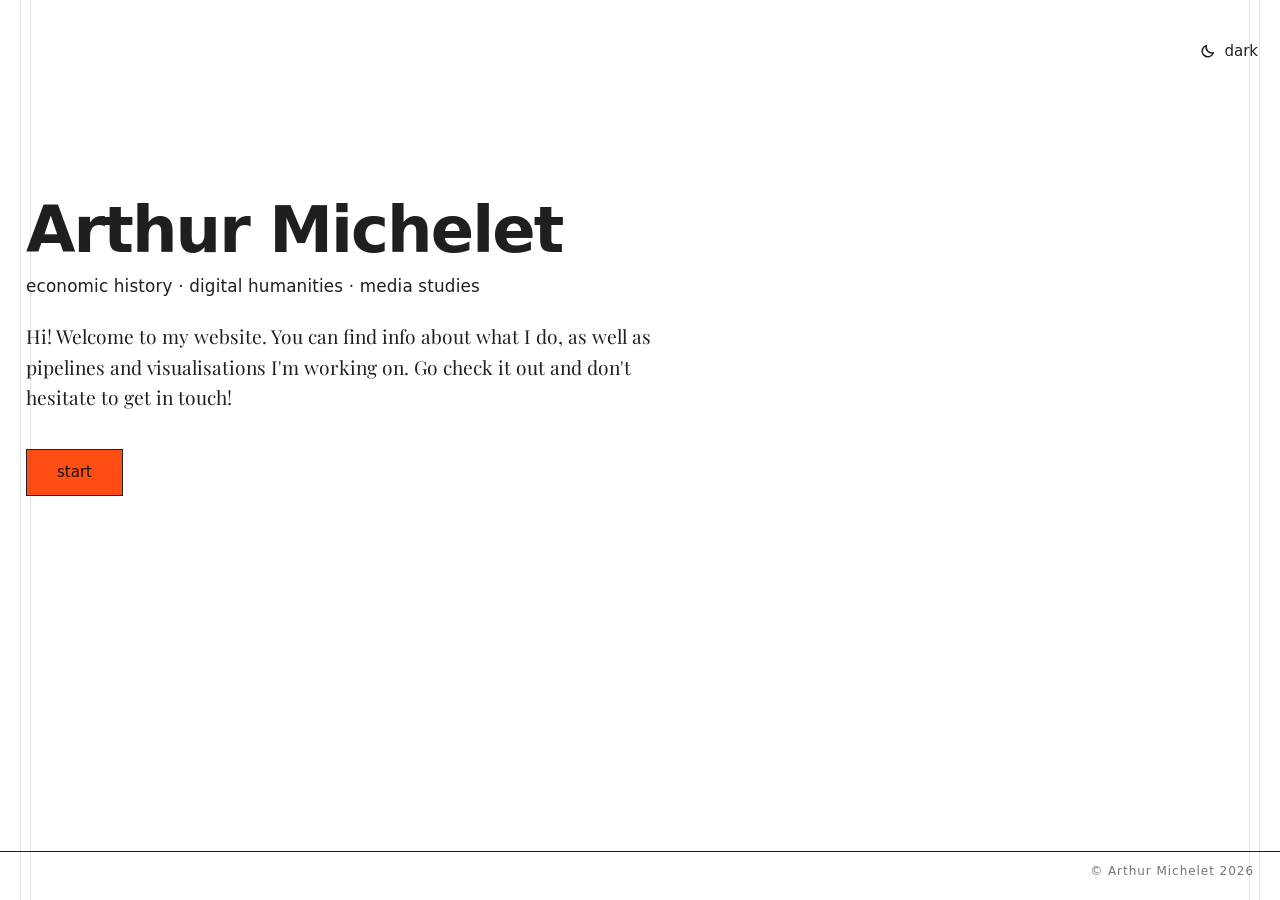
==== commit 907e6e90: "Square menu, reorganisation, start page" ====
--- a/index.html
+++ b/index.html
@@ -11,7 +11,7 @@
 <meta name="color-scheme" content="light dark"><script>(function(){var d=document.documentElement;try{var t=localStorage.getItem('theme');if(t==='dark'||t==='light')d.setAttribute('data-theme',t);}catch(e){}window.toggleTheme=function(){var dark=d.getAttribute('data-theme')?d.getAttribute('data-theme')==='dark':matchMedia('(prefers-color-scheme: dark)').matches;var n=dark?'light':'dark';d.setAttribute('data-theme',n);try{localStorage.setItem('theme',n);}catch(e){}};})();</script><link rel="stylesheet" href="theme-lab.css">
 </head>
 <body class="site home">
-<header class="site-header"><a class="site-name" href="./">Arthur Michelet</a><div class="nav-row" data-nosnippet><a class="start" href="info">start</a><button type="button" class="theme-toggle" aria-label="switch between light and dark mode" onclick="toggleTheme()"><span class="to-dark"><svg width="16" height="16" viewBox="0 0 24 24" fill="none" stroke="currentColor" stroke-width="2.2" stroke-linejoin="round" aria-hidden="true"><path d="M20 14.5A8.5 8.5 0 0 1 9.5 4 8.5 8.5 0 1 0 20 14.5z"/></svg><span>dark</span></span><span class="to-light"><svg width="16" height="16" viewBox="0 0 24 24" fill="none" stroke="currentColor" stroke-width="2.2" stroke-linecap="round" aria-hidden="true"><circle cx="12" cy="12" r="4"/><path d="M12 2v2M12 20v2M2 12h2M20 12h2M4.9 4.9l1.4 1.4M17.7 17.7l1.4 1.4M4.9 19.1l1.4-1.4M17.7 6.3l1.4-1.4"/></svg><span>light</span></span></button></div></header>
+<header class="site-header"><a class="site-name" href="./">Arthur Michelet</a><p class="home-tagline">economic history · digital humanities · media studies</p><p class="home-intro">Hi! Welcome to my website. You can find info about what I do, as well as pipelines and visualisations I&#x27;m working on. Go check it out and don&#x27;t hesitate to get in touch!</p><div class="nav-row" data-nosnippet><a class="start" href="info">start</a><button type="button" class="theme-toggle" aria-label="switch between light and dark mode" onclick="toggleTheme()"><span class="to-dark"><svg width="16" height="16" viewBox="0 0 24 24" fill="none" stroke="currentColor" stroke-width="2.2" stroke-linejoin="round" aria-hidden="true"><path d="M20 14.5A8.5 8.5 0 0 1 9.5 4 8.5 8.5 0 1 0 20 14.5z"/></svg><span>dark</span></span><span class="to-light"><svg width="16" height="16" viewBox="0 0 24 24" fill="none" stroke="currentColor" stroke-width="2.2" stroke-linecap="round" aria-hidden="true"><circle cx="12" cy="12" r="4"/><path d="M12 2v2M12 20v2M2 12h2M20 12h2M4.9 4.9l1.4 1.4M17.7 17.7l1.4 1.4M4.9 19.1l1.4-1.4M17.7 6.3l1.4-1.4"/></svg><span>light</span></span></button></div></header>
 <main data-page="home">
 
 </main>
--- a/theme-lab.css
+++ b/theme-lab.css
@@ -88,7 +88,7 @@
       linear-gradient(var(--line), var(--line)) left 10px top 0 / 1px 100% no-repeat,
       linear-gradient(var(--line), var(--line)) right 0 top 0 / 1px 100% no-repeat,
       linear-gradient(var(--line), var(--line)) right 10px top 0 / 1px 100% no-repeat;
-    opacity: .4;
+    opacity: .55;
     pointer-events: none;
   }
 }
@@ -184,7 +184,7 @@
   background: var(--accent);
   border: 1px solid var(--ink);
   border-radius: 0;
-  transition: color .15s, background-color .15s;
+  transition: color .15s, background-color .15s, transform 120ms ease-in-out, box-shadow 120ms ease-in-out;   /* the pop-out must animate too, or it jumps while the colours fade */
 }
 .site-header .start:hover { color: var(--paper); background: var(--ink); border-color: var(--ink); }
 .site-header:has(.start) .nav-row { display: contents; }     /* home: the switch top right, the start button under the name */
@@ -573,7 +573,7 @@
   -webkit-backdrop-filter: blur(7px) saturate(2) brightness(1.06);
   backdrop-filter: blur(7px) saturate(2) brightness(1.06);
   border: 1px solid rgba(255,255,255,.65);
-  border-radius: 20px;
+  border-radius: 0;                       /* square; the rounded menu was 20px (and 12px on the links) -- keep assets/glass.js's R in step */
   box-shadow:
     0 14px 38px rgba(20,20,20,.16),
     0 2px 6px rgba(20,20,20,.12),
@@ -590,28 +590,32 @@
   background: linear-gradient(180deg, rgba(255,255,255,.55) 0%, rgba(255,255,255,0) 48%);
   opacity: .55;
 }
-.site-header nav a { border-radius: 12px; position: relative; }
+.site-header nav a { border-radius: 0; position: relative; }
 @media (prefers-color-scheme: dark) {
   :root:not([data-theme="light"]) body.site .site-header .nav-row {
     background: linear-gradient(135deg, rgba(255,255,255,.16) 0%, rgba(255,255,255,.05) 45%, rgba(255,255,255,.10) 100%);
     border-color: rgba(255,255,255,.22);
-    box-shadow: 0 10px 30px rgba(0,0,0,.45), inset 0 1.5px 0 rgba(255,255,255,.35), inset 0 -1.5px 0 rgba(255,255,255,.08);
+    box-shadow: 0 10px 30px rgba(0,0,0,.45),
+      inset 0 2px 0 rgba(255,255,255,.4), inset 0 -2px 0 rgba(255,255,255,.14),      /* rims on all four sides, as in the light version */
+      inset 2px 0 2px rgba(255,255,255,.22), inset -2px 0 2px rgba(255,255,255,.16);
   }
 }
 :root[data-theme="dark"] body.site .site-header .nav-row {
   background: linear-gradient(135deg, rgba(255,255,255,.16) 0%, rgba(255,255,255,.05) 45%, rgba(255,255,255,.10) 100%);
   border-color: rgba(255,255,255,.22);
-  box-shadow: 0 10px 30px rgba(0,0,0,.45), inset 0 1.5px 0 rgba(255,255,255,.35), inset 0 -1.5px 0 rgba(255,255,255,.08);
+  box-shadow: 0 10px 30px rgba(0,0,0,.45),
+      inset 0 2px 0 rgba(255,255,255,.4), inset 0 -2px 0 rgba(255,255,255,.14),      /* rims on all four sides, as in the light version */
+      inset 2px 0 2px rgba(255,255,255,.22), inset -2px 0 2px rgba(255,255,255,.16);
 }
 
 /* the frosted version (browsers without the refraction: Safari, Firefox): more gloss and tint to make up for the missing lens effect.
    (The blur stays moderate: very large radii on a box this small make some browsers drop the blur altogether.) */
 html:not(.lg-refract) body.site .site-header .nav-row {
-  -webkit-backdrop-filter: blur(4px) saturate(2.8) brightness(1.03) contrast(1.15);
-  backdrop-filter: blur(6px) saturate(2.8) brightness(1.1) contrast(1.18);
+  -webkit-backdrop-filter: blur(4px) saturate(2.2) brightness(1) contrast(1.05);
+  backdrop-filter: blur(4px) saturate(2.2) brightness(1) contrast(1.05);
   background:
-    radial-gradient(130% 170% at 12% -10%, rgba(255,255,255,.3) 0%, rgba(255,255,255,0) 58%),
-    linear-gradient(135deg, rgba(255,255,255,.1) 0%, rgba(255,255,255,0) 50%, rgba(255,255,255,.08) 100%);
+    radial-gradient(130% 170% at 12% -10%, rgba(255,255,255,.08) 0%, rgba(255,255,255,0) 58%),
+    linear-gradient(135deg, rgba(255,255,255,.02) 0%, rgba(255,255,255,0) 50%, rgba(255,255,255,.02) 100%);
   box-shadow:
     0 8px 22px rgba(20,20,20,.09),
     0 1px 4px rgba(20,20,20,.10),
@@ -621,23 +625,53 @@
     inset -3px 0 3px rgba(255,255,255,.6),
     inset 1.5px 1.5px 0 rgba(110,190,255,.5),             /* faint colour fringes, like light splitting in thick glass */
     inset -1.5px -1.5px 0 rgba(255,140,90,.5),
-    inset 0 0 14px rgba(255,255,255,.14),
+    inset 0 0 14px rgba(255,255,255,.05),
     inset 0 -12px 18px -8px rgba(20,20,20,.12);           /* depth: the glass thickens towards the bottom */
 }
 html:not(.lg-refract) body.site .site-header .nav-row::before {   /* light catching the glass: a diagonal streak and a top highlight */
   background:
-    linear-gradient(112deg, rgba(255,255,255,0) 26%, rgba(255,255,255,.5) 38%, rgba(255,255,255,0) 50%),
-    linear-gradient(112deg, rgba(255,255,255,0) 68%, rgba(255,255,255,.3) 74%, rgba(255,255,255,0) 80%),
-    radial-gradient(90% 70% at 50% 0%, rgba(255,255,255,.35) 0%, rgba(255,255,255,0) 70%);
-  opacity: .85;
+    linear-gradient(112deg, rgba(255,255,255,0) 26%, rgba(255,255,255,.3) 38%, rgba(255,255,255,0) 50%),
+    linear-gradient(112deg, rgba(255,255,255,0) 68%, rgba(255,255,255,.18) 74%, rgba(255,255,255,0) 80%),
+    radial-gradient(90% 70% at 50% 0%, rgba(255,255,255,.2) 0%, rgba(255,255,255,0) 70%);
+  opacity: .7;
 }
 html:not(.lg-refract) body.site .site-header .nav-row::after {    /* a caustic glow along the bottom edge */
   content: ""; position: absolute; inset: 0; border-radius: inherit; pointer-events: none;
-  background: radial-gradient(70% 60% at 50% 125%, rgba(255,255,255,.3) 0%, rgba(255,255,255,0) 70%);
+  background: radial-gradient(70% 60% at 50% 125%, rgba(255,255,255,.14) 0%, rgba(255,255,255,0) 70%);
 }
 @media (prefers-color-scheme: dark) {
-  :root:not([data-theme="light"]) html:not(.lg-refract) body.site .site-header .nav-row::before { opacity: .22; }
-  :root:not([data-theme="light"]) html:not(.lg-refract) body.site .site-header .nav-row::after { opacity: .2; }
+  :root:not([data-theme="light"]):not(.lg-refract) body.site .site-header .nav-row {
+    background: linear-gradient(135deg, rgba(255,255,255,.07) 0%, rgba(255,255,255,.01) 45%, rgba(255,255,255,.05) 100%);
+    border-color: rgba(255,255,255,.3);
+    box-shadow:
+      0 10px 30px rgba(0,0,0,.45),
+      0 1px 4px rgba(0,0,0,.3),
+      inset 0 3px 0 rgba(255,255,255,.4),                   /* the same rims as the light version ... */
+      inset 0 -3px 0 rgba(255,255,255,.16),
+      inset 3px 0 3px rgba(255,255,255,.26),                /* ... on the left and right too */
+      inset -3px 0 3px rgba(255,255,255,.18),
+      inset 1.5px 1.5px 0 rgba(110,190,255,.4),             /* colour fringes */
+      inset -1.5px -1.5px 0 rgba(255,140,90,.4),
+      inset 0 0 14px rgba(255,255,255,.04),
+      inset 0 -12px 18px -8px rgba(0,0,0,.25);
+  }
+  :root:not([data-theme="light"]):not(.lg-refract) body.site .site-header .nav-row::before { opacity: .15; }
+  :root:not([data-theme="light"]):not(.lg-refract) body.site .site-header .nav-row::after { opacity: .12; }
+}
+:root[data-theme="dark"]:not(.lg-refract) body.site .site-header .nav-row {
+  background: linear-gradient(135deg, rgba(255,255,255,.07) 0%, rgba(255,255,255,.01) 45%, rgba(255,255,255,.05) 100%);
+  border-color: rgba(255,255,255,.3);
+  box-shadow:
+    0 10px 30px rgba(0,0,0,.45),
+    0 1px 4px rgba(0,0,0,.3),
+    inset 0 3px 0 rgba(255,255,255,.4),                   /* the same rims as the light version ... */
+    inset 0 -3px 0 rgba(255,255,255,.16),
+    inset 3px 0 3px rgba(255,255,255,.26),                /* ... on the left and right too */
+    inset -3px 0 3px rgba(255,255,255,.18),
+    inset 1.5px 1.5px 0 rgba(110,190,255,.4),             /* colour fringes */
+    inset -1.5px -1.5px 0 rgba(255,140,90,.4),
+    inset 0 0 14px rgba(255,255,255,.04),
+    inset 0 -12px 18px -8px rgba(0,0,0,.25);
 }
 :root[data-theme="dark"] body.site .site-header .nav-row::before { opacity: .22; }
 :root[data-theme="dark"] body.site .site-header .nav-row::after { opacity: .2; }
@@ -649,9 +683,76 @@
   background: linear-gradient(135deg, rgba(255,255,255,.26) 0%, rgba(255,255,255,.04) 45%, rgba(255,255,255,.18) 100%);
 }
 
+/* Chrome / Edge: the same edges as the frosted version, with a lighter shadow */
+html.lg-refract body.site .site-header .nav-row {
+  box-shadow:
+    0 6px 18px rgba(20,20,20,.07),                          /* a light shadow */
+    0 1px 3px rgba(20,20,20,.08),
+    inset 0 3px 0 rgba(255,255,255,1),                      /* the same edges as the frosted version: bright rims ... */
+    inset 0 -3px 0 rgba(255,255,255,.7),
+    inset 3px 0 3px rgba(255,255,255,.8),
+    inset -3px 0 3px rgba(255,255,255,.6),
+    inset 1.5px 1.5px 0 rgba(110,190,255,.5),               /* ... and the faint colour fringes */
+    inset -1.5px -1.5px 0 rgba(255,140,90,.5),
+    inset 0 0 14px rgba(255,255,255,.05),
+    inset 0 -12px 18px -8px rgba(20,20,20,.12);
+}
+@media (prefers-color-scheme: dark) {
+  :root:not([data-theme="light"]).lg-refract body.site .site-header .nav-row {
+    box-shadow:
+      0 6px 18px rgba(0,0,0,.28),
+      0 1px 3px rgba(0,0,0,.2),
+      inset 0 3px 0 rgba(255,255,255,.4),
+      inset 0 -3px 0 rgba(255,255,255,.16),
+      inset 3px 0 3px rgba(255,255,255,.26),
+      inset -3px 0 3px rgba(255,255,255,.18),
+      inset 1.5px 1.5px 0 rgba(110,190,255,.4),
+      inset -1.5px -1.5px 0 rgba(255,140,90,.4),
+      inset 0 0 14px rgba(255,255,255,.04),
+      inset 0 -12px 18px -8px rgba(0,0,0,.25);
+  }
+}
+:root[data-theme="dark"].lg-refract body.site .site-header .nav-row {
+  box-shadow:
+    0 6px 18px rgba(0,0,0,.28),
+    0 1px 3px rgba(0,0,0,.2),
+    inset 0 3px 0 rgba(255,255,255,.4),
+    inset 0 -3px 0 rgba(255,255,255,.16),
+    inset 3px 0 3px rgba(255,255,255,.26),
+    inset -3px 0 3px rgba(255,255,255,.18),
+    inset 1.5px 1.5px 0 rgba(110,190,255,.4),
+    inset -1.5px -1.5px 0 rgba(255,140,90,.4),
+    inset 0 0 14px rgba(255,255,255,.04),
+    inset 0 -12px 18px -8px rgba(0,0,0,.25);
+}
+
 @media (prefers-reduced-transparency: reduce) {      /* a solid box for people who ask their system for less transparency */
   html body.site .site-header .nav-row, html.lg-refract body.site .site-header .nav-row {
     background: var(--paper);
     -webkit-backdrop-filter: none; backdrop-filter: none;
   }
 }
+
+/* home: the menu box is dissolved (display: contents), so its glass layers must go too — otherwise the sheen washes out the name */
+.site-header:has(.start) .nav-row::before,
+.site-header:has(.start) .nav-row::after { display: none !important; }
+
+
+/* ── start page: the fields, in Satoshi, directly under the name ───────────── */
+.site-header .home-tagline {
+  margin: 12px 0 0;
+  font-family: var(--head); font-weight: 500;
+  font-size: 1.05rem; line-height: 1.4; letter-spacing: .01em;
+  color: var(--ink);
+}
+@media (max-width: 520px) { .site-header .home-tagline { font-size: clamp(.8rem, 3.6vw, .95rem); letter-spacing: 0; margin-top: 10px; } }   /* one line on phones */
+.site-header .home-tagline + .home-intro { margin-top: 22px; }
+
+/* ── start page: a short welcome under the name ──────────────
+   (The start button keeps its original solid orange look, defined further up.) */
+.site-header .home-intro {
+  margin: 30px 0 0; max-width: 34em;
+  font-family: var(--body); font-size: 1.2rem; line-height: 1.6;
+  color: var(--ink);
+}
+@media (max-width: 520px) { .site-header .home-intro { font-size: 1.08rem; margin-top: 24px; } }
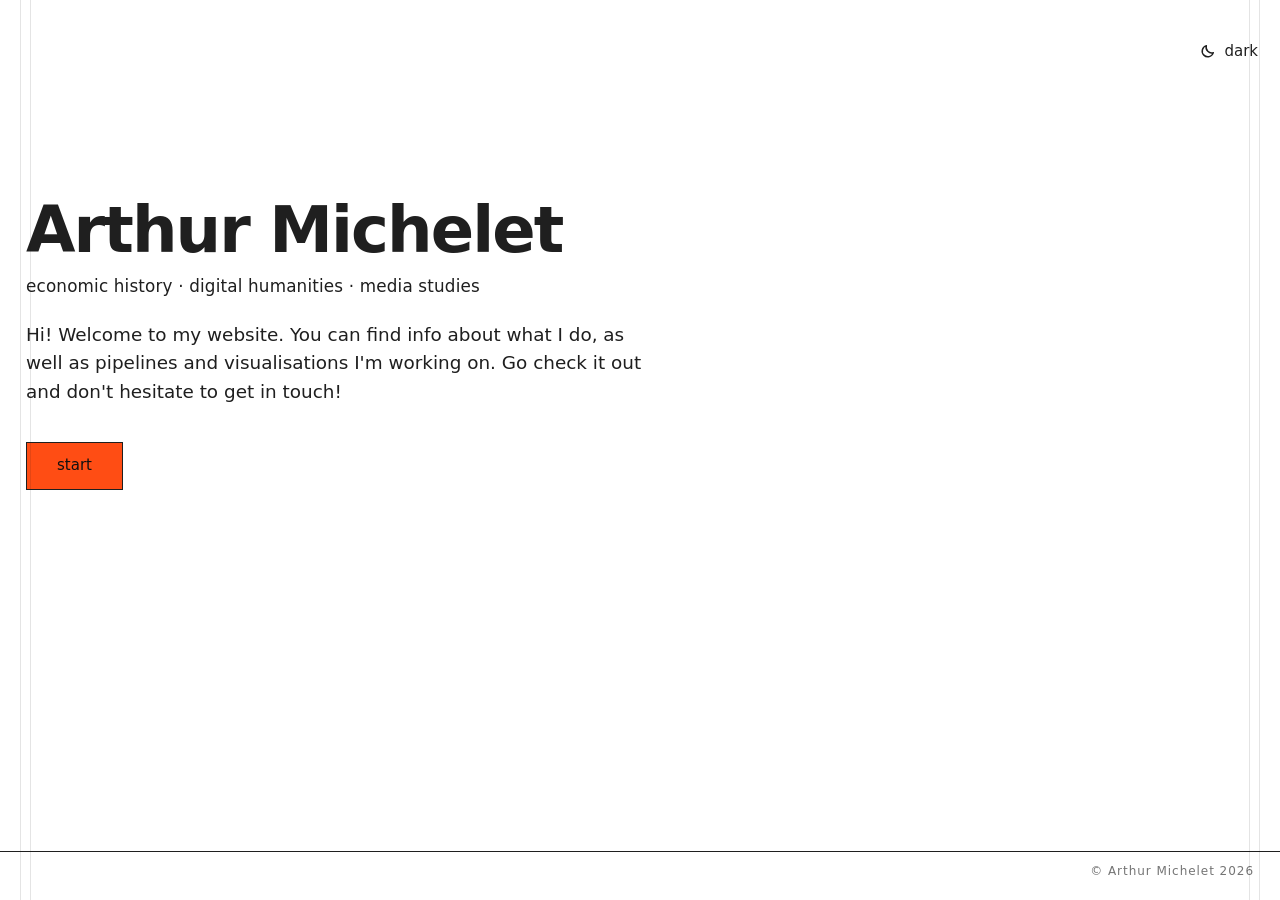
==== commit 2981137e: "Square menu, reorganisation, start page" ====
--- a/index.html
+++ b/index.html
@@ -6,7 +6,7 @@
 <meta name="viewport" content="width=device-width, initial-scale=1">
 <title>Arthur Michelet</title>
 <meta name="description" content="Arthur Michelet, PhD candidate in history at the University of Lausanne, researching the media activity of Swiss banks, 1870–2000 (digital humanities).">
-<link rel="preconnect" href="https://api.fontshare.com"><link rel="preconnect" href="https://cdn.fontshare.com" crossorigin><link rel="preconnect" href="https://fonts.googleapis.com"><link rel="preconnect" href="https://fonts.gstatic.com" crossorigin><link href="https://api.fontshare.com/v2/css?f[]=satoshi@300,400,500,700&display=swap" rel="stylesheet"><link href="https://fonts.googleapis.com/css2?family=Playfair+Display:ital,wght@0,400..700;1,400..700&display=swap" rel="stylesheet"><link rel="icon" href="/favicon.ico" sizes="48x48"><link rel="icon" type="image/png" href="/favicon.png" sizes="192x192"><link rel="apple-touch-icon" href="/apple-touch-icon.png">
+<link rel="preconnect" href="https://api.fontshare.com"><link rel="preconnect" href="https://cdn.fontshare.com" crossorigin><link rel="preconnect" href="https://fonts.googleapis.com"><link rel="preconnect" href="https://fonts.gstatic.com" crossorigin><link href="https://api.fontshare.com/v2/css?f[]=satoshi@300,400,401,500,700,701&display=swap" rel="stylesheet"><link href="https://fonts.googleapis.com/css2?family=Playfair+Display:ital,wght@0,400..700;1,400..700&display=swap" rel="stylesheet"><link rel="icon" href="/favicon.ico" sizes="48x48"><link rel="icon" type="image/png" href="/favicon.png" sizes="192x192"><link rel="apple-touch-icon" href="/apple-touch-icon.png">
 <link rel="stylesheet" href="style.css">
 <meta name="color-scheme" content="light dark"><script>(function(){var d=document.documentElement;try{var t=localStorage.getItem('theme');if(t==='dark'||t==='light')d.setAttribute('data-theme',t);}catch(e){}window.toggleTheme=function(){var dark=d.getAttribute('data-theme')?d.getAttribute('data-theme')==='dark':matchMedia('(prefers-color-scheme: dark)').matches;var n=dark?'light':'dark';d.setAttribute('data-theme',n);try{localStorage.setItem('theme',n);}catch(e){}};})();</script><link rel="stylesheet" href="theme-lab.css">
 </head>
--- a/theme-lab.css
+++ b/theme-lab.css
@@ -26,7 +26,7 @@
   --bg-top: #e6e5e1; --bg-side: #b5b4af; --bg-label: #2d2d2b;   /* resting grey bricks */
   --on-accent: #111111;
   --head: 'Satoshi', system-ui, sans-serif;
-  --body: 'Playfair Display', Georgia, serif;
+  --body: var(--head);                /* all text in Satoshi. For the serif look again: 'Playfair Display', Georgia, serif */
   color-scheme: light;
 }
 
@@ -752,7 +752,7 @@
    (The start button keeps its original solid orange look, defined further up.) */
 .site-header .home-intro {
   margin: 30px 0 0; max-width: 34em;
-  font-family: var(--body); font-size: 1.2rem; line-height: 1.6;
+  font-family: var(--body); font-size: 1.15rem; line-height: 1.55;
   color: var(--ink);
 }
 @media (max-width: 520px) { .site-header .home-intro { font-size: 1.08rem; margin-top: 24px; } }
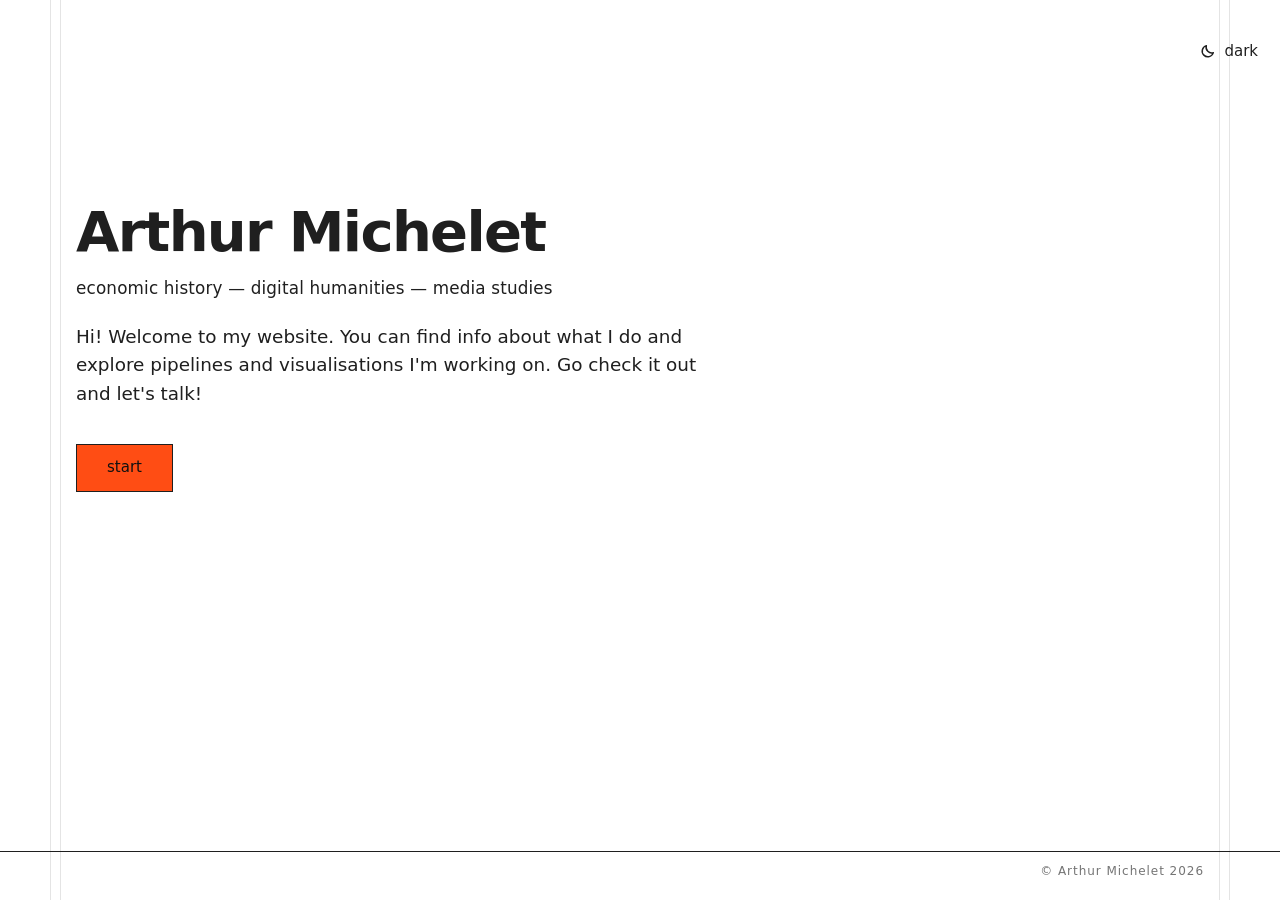
==== commit 2a7ed1f5: "Editorial changes" ====
--- a/index.html
+++ b/index.html
@@ -5,13 +5,13 @@
 <meta charset="utf-8">
 <meta name="viewport" content="width=device-width, initial-scale=1">
 <title>Arthur Michelet</title>
-<meta name="description" content="Arthur Michelet, PhD candidate in history at the University of Lausanne, researching the media activity of Swiss banks, 1870–2000 (digital humanities).">
-<link rel="preconnect" href="https://api.fontshare.com"><link rel="preconnect" href="https://cdn.fontshare.com" crossorigin><link rel="preconnect" href="https://fonts.googleapis.com"><link rel="preconnect" href="https://fonts.gstatic.com" crossorigin><link href="https://api.fontshare.com/v2/css?f[]=satoshi@300,400,401,500,700,701&display=swap" rel="stylesheet"><link href="https://fonts.googleapis.com/css2?family=Playfair+Display:ital,wght@0,400..700;1,400..700&display=swap" rel="stylesheet"><link rel="icon" href="/favicon.ico" sizes="48x48"><link rel="icon" type="image/png" href="/favicon.png" sizes="192x192"><link rel="apple-touch-icon" href="/apple-touch-icon.png">
+<meta name="description" content="Arthur Michelet, PhD candidate in history at the University of Lausanne, economic history, media studies, digital humanities.">
+<link rel="preconnect" href="https://api.fontshare.com"><link rel="preconnect" href="https://cdn.fontshare.com" crossorigin><link rel="preconnect" href="https://fonts.googleapis.com"><link rel="preconnect" href="https://fonts.gstatic.com" crossorigin><link href="https://api.fontshare.com/v2/css?f[]=satoshi@300,400,401,500,700,701,900&display=swap" rel="stylesheet"><link href="https://fonts.googleapis.com/css2?family=Playfair+Display:ital,wght@0,400..700;1,400..700&display=swap" rel="stylesheet"><link rel="icon" href="/favicon.ico" sizes="48x48"><link rel="icon" type="image/png" href="/favicon.png" sizes="192x192"><link rel="apple-touch-icon" href="/apple-touch-icon.png">
 <link rel="stylesheet" href="style.css">
 <meta name="color-scheme" content="light dark"><script>(function(){var d=document.documentElement;try{var t=localStorage.getItem('theme');if(t==='dark'||t==='light')d.setAttribute('data-theme',t);}catch(e){}window.toggleTheme=function(){var dark=d.getAttribute('data-theme')?d.getAttribute('data-theme')==='dark':matchMedia('(prefers-color-scheme: dark)').matches;var n=dark?'light':'dark';d.setAttribute('data-theme',n);try{localStorage.setItem('theme',n);}catch(e){}};})();</script><link rel="stylesheet" href="theme-lab.css">
 </head>
 <body class="site home">
-<header class="site-header"><a class="site-name" href="./">Arthur Michelet</a><p class="home-tagline">economic history · digital humanities · media studies</p><p class="home-intro">Hi! Welcome to my website. You can find info about what I do, as well as pipelines and visualisations I&#x27;m working on. Go check it out and don&#x27;t hesitate to get in touch!</p><div class="nav-row" data-nosnippet><a class="start" href="info">start</a><button type="button" class="theme-toggle" aria-label="switch between light and dark mode" onclick="toggleTheme()"><span class="to-dark"><svg width="16" height="16" viewBox="0 0 24 24" fill="none" stroke="currentColor" stroke-width="2.2" stroke-linejoin="round" aria-hidden="true"><path d="M20 14.5A8.5 8.5 0 0 1 9.5 4 8.5 8.5 0 1 0 20 14.5z"/></svg><span>dark</span></span><span class="to-light"><svg width="16" height="16" viewBox="0 0 24 24" fill="none" stroke="currentColor" stroke-width="2.2" stroke-linecap="round" aria-hidden="true"><circle cx="12" cy="12" r="4"/><path d="M12 2v2M12 20v2M2 12h2M20 12h2M4.9 4.9l1.4 1.4M17.7 17.7l1.4 1.4M4.9 19.1l1.4-1.4M17.7 6.3l1.4-1.4"/></svg><span>light</span></span></button></div></header>
+<header class="site-header"><a class="site-name" href="./">Arthur Michelet</a><p class="home-tagline">economic history — digital humanities — media studies</p><p class="home-intro">Hi! Welcome to my website. You can find info about what I do and explore pipelines and visualisations I&#x27;m working on. Go check it out and let&#x27;s talk!</p><div class="nav-row" data-nosnippet><a class="start" href="info">start</a><button type="button" class="theme-toggle" aria-label="switch between light and dark mode" onclick="toggleTheme()"><span class="to-dark"><svg width="16" height="16" viewBox="0 0 24 24" fill="none" stroke="currentColor" stroke-width="2.2" stroke-linejoin="round" aria-hidden="true"><path d="M20 14.5A8.5 8.5 0 0 1 9.5 4 8.5 8.5 0 1 0 20 14.5z"/></svg><span>dark</span></span><span class="to-light"><svg width="16" height="16" viewBox="0 0 24 24" fill="none" stroke="currentColor" stroke-width="2.2" stroke-linecap="round" aria-hidden="true"><circle cx="12" cy="12" r="4"/><path d="M12 2v2M12 20v2M2 12h2M20 12h2M4.9 4.9l1.4 1.4M17.7 17.7l1.4 1.4M4.9 19.1l1.4-1.4M17.7 6.3l1.4-1.4"/></svg><span>light</span></span></button></div></header>
 <main data-page="home">
 
 </main>
--- a/theme-lab.css
+++ b/theme-lab.css
@@ -75,7 +75,7 @@
   font-size: 17px;
   line-height: 1.7;
   color: var(--ink);
-  --col: 1280px;                        /* the width between the dashed guide lines */
+  --col: 1180px;                        /* the width between the dashed guide lines */
 }
 @media (min-width: 1160px) {
   body.site::after {
@@ -115,8 +115,8 @@
 .site-name {
   font-family: var(--head);
   font-weight: 900;
-  font-size: clamp(2.6rem, 6.4vw, 4rem);
-  line-height: 1.02;
+  font-size: clamp(2.6rem, 6.4vw, 3.5rem);
+  line-height: 1.2;
   letter-spacing: -.03em;
   color: var(--ink);
 }
@@ -215,7 +215,7 @@
   text-align: right;
   padding-top: 10px;
   border-top: 1px solid var(--ink);
-  font-size: 12px; line-height: 1.4; font-weight: 700;
+  font-size: 12px; line-height: 1.4; font-weight: 900;
   letter-spacing: .1em;
   text-transform: uppercase;
 }
@@ -246,8 +246,8 @@
   content: "about";
   position: absolute; left: 0; top: .5em;
   writing-mode: vertical-rl; transform: rotate(180deg);   /* reads bottom to top */
-  font-family: var(--head); font-weight: 700;
-  -webkit-text-stroke: .6px currentColor;   /* a touch heavier than Satoshi Bold, without loading another weight */
+  font-family: var(--head); font-weight: 900;
+  -webkit-text-stroke: .8px currentColor;   /* a touch heavier than Satoshi Bold, without loading another weight */
   font-size: 12px; line-height: 1; letter-spacing: .1em; text-transform: uppercase;
 }
 @media (max-width: 700px) {
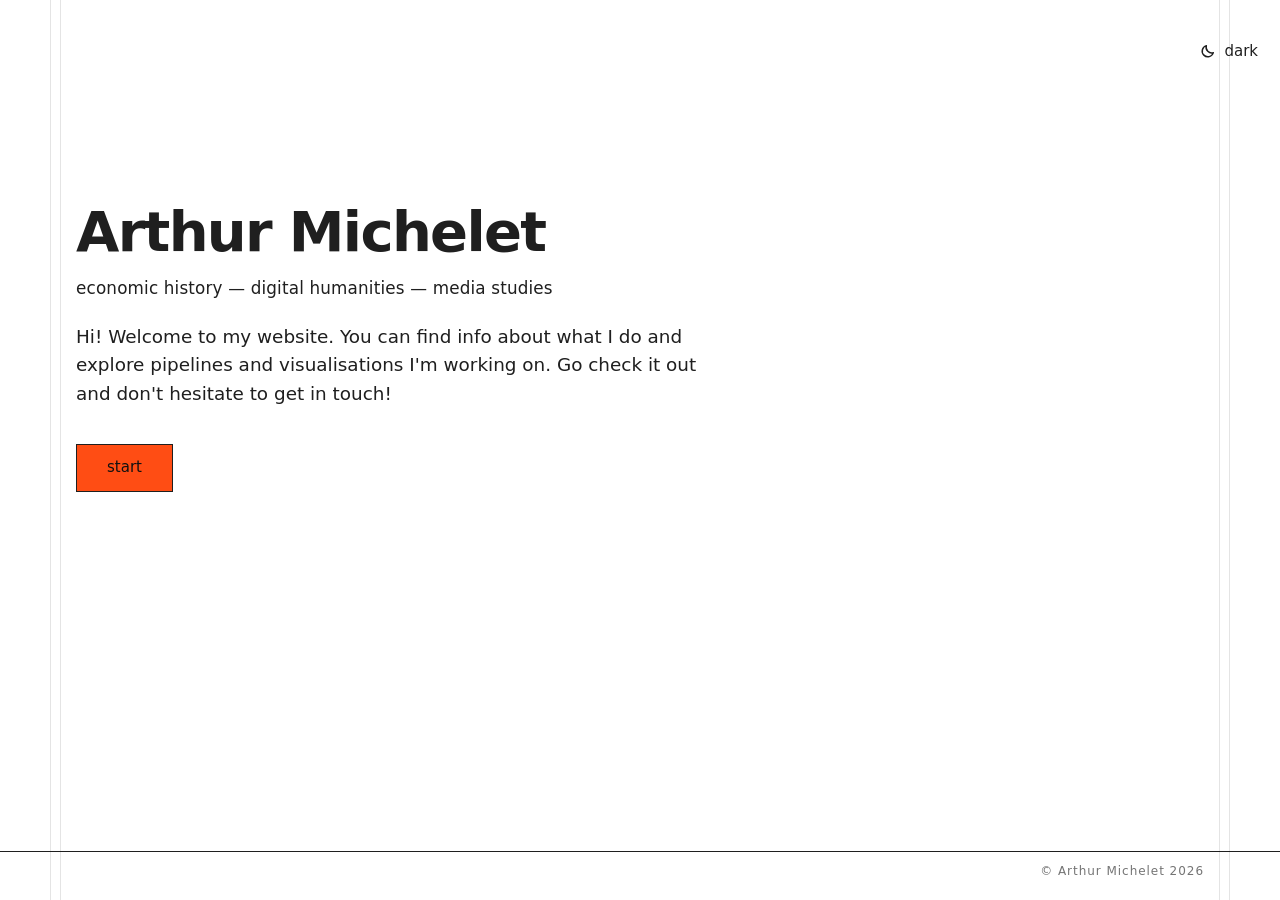
==== commit 425604af: "Editorial changes" ====
--- a/index.html
+++ b/index.html
@@ -11,7 +11,7 @@
 <meta name="color-scheme" content="light dark"><script>(function(){var d=document.documentElement;try{var t=localStorage.getItem('theme');if(t==='dark'||t==='light')d.setAttribute('data-theme',t);}catch(e){}window.toggleTheme=function(){var dark=d.getAttribute('data-theme')?d.getAttribute('data-theme')==='dark':matchMedia('(prefers-color-scheme: dark)').matches;var n=dark?'light':'dark';d.setAttribute('data-theme',n);try{localStorage.setItem('theme',n);}catch(e){}};})();</script><link rel="stylesheet" href="theme-lab.css">
 </head>
 <body class="site home">
-<header class="site-header"><a class="site-name" href="./">Arthur Michelet</a><p class="home-tagline">economic history — digital humanities — media studies</p><p class="home-intro">Hi! Welcome to my website. You can find info about what I do and explore pipelines and visualisations I&#x27;m working on. Go check it out and let&#x27;s talk!</p><div class="nav-row" data-nosnippet><a class="start" href="info">start</a><button type="button" class="theme-toggle" aria-label="switch between light and dark mode" onclick="toggleTheme()"><span class="to-dark"><svg width="16" height="16" viewBox="0 0 24 24" fill="none" stroke="currentColor" stroke-width="2.2" stroke-linejoin="round" aria-hidden="true"><path d="M20 14.5A8.5 8.5 0 0 1 9.5 4 8.5 8.5 0 1 0 20 14.5z"/></svg><span>dark</span></span><span class="to-light"><svg width="16" height="16" viewBox="0 0 24 24" fill="none" stroke="currentColor" stroke-width="2.2" stroke-linecap="round" aria-hidden="true"><circle cx="12" cy="12" r="4"/><path d="M12 2v2M12 20v2M2 12h2M20 12h2M4.9 4.9l1.4 1.4M17.7 17.7l1.4 1.4M4.9 19.1l1.4-1.4M17.7 6.3l1.4-1.4"/></svg><span>light</span></span></button></div></header>
+<header class="site-header"><a class="site-name" href="./">Arthur Michelet</a><p class="home-tagline">economic history — digital humanities — media studies</p><p class="home-intro">Hi! Welcome to my website. You can find info about what I do and explore pipelines and visualisations I&#x27;m working on. Go check it out and don&#x27;t hesitate to get in touch!</p><div class="nav-row" data-nosnippet><a class="start" href="info">start</a><button type="button" class="theme-toggle" aria-label="switch between light and dark mode" onclick="toggleTheme()"><span class="to-dark"><svg width="16" height="16" viewBox="0 0 24 24" fill="none" stroke="currentColor" stroke-width="2.2" stroke-linejoin="round" aria-hidden="true"><path d="M20 14.5A8.5 8.5 0 0 1 9.5 4 8.5 8.5 0 1 0 20 14.5z"/></svg><span>dark</span></span><span class="to-light"><svg width="16" height="16" viewBox="0 0 24 24" fill="none" stroke="currentColor" stroke-width="2.2" stroke-linecap="round" aria-hidden="true"><circle cx="12" cy="12" r="4"/><path d="M12 2v2M12 20v2M2 12h2M20 12h2M4.9 4.9l1.4 1.4M17.7 17.7l1.4 1.4M4.9 19.1l1.4-1.4M17.7 6.3l1.4-1.4"/></svg><span>light</span></span></button></div></header>
 <main data-page="home">
 
 </main>
